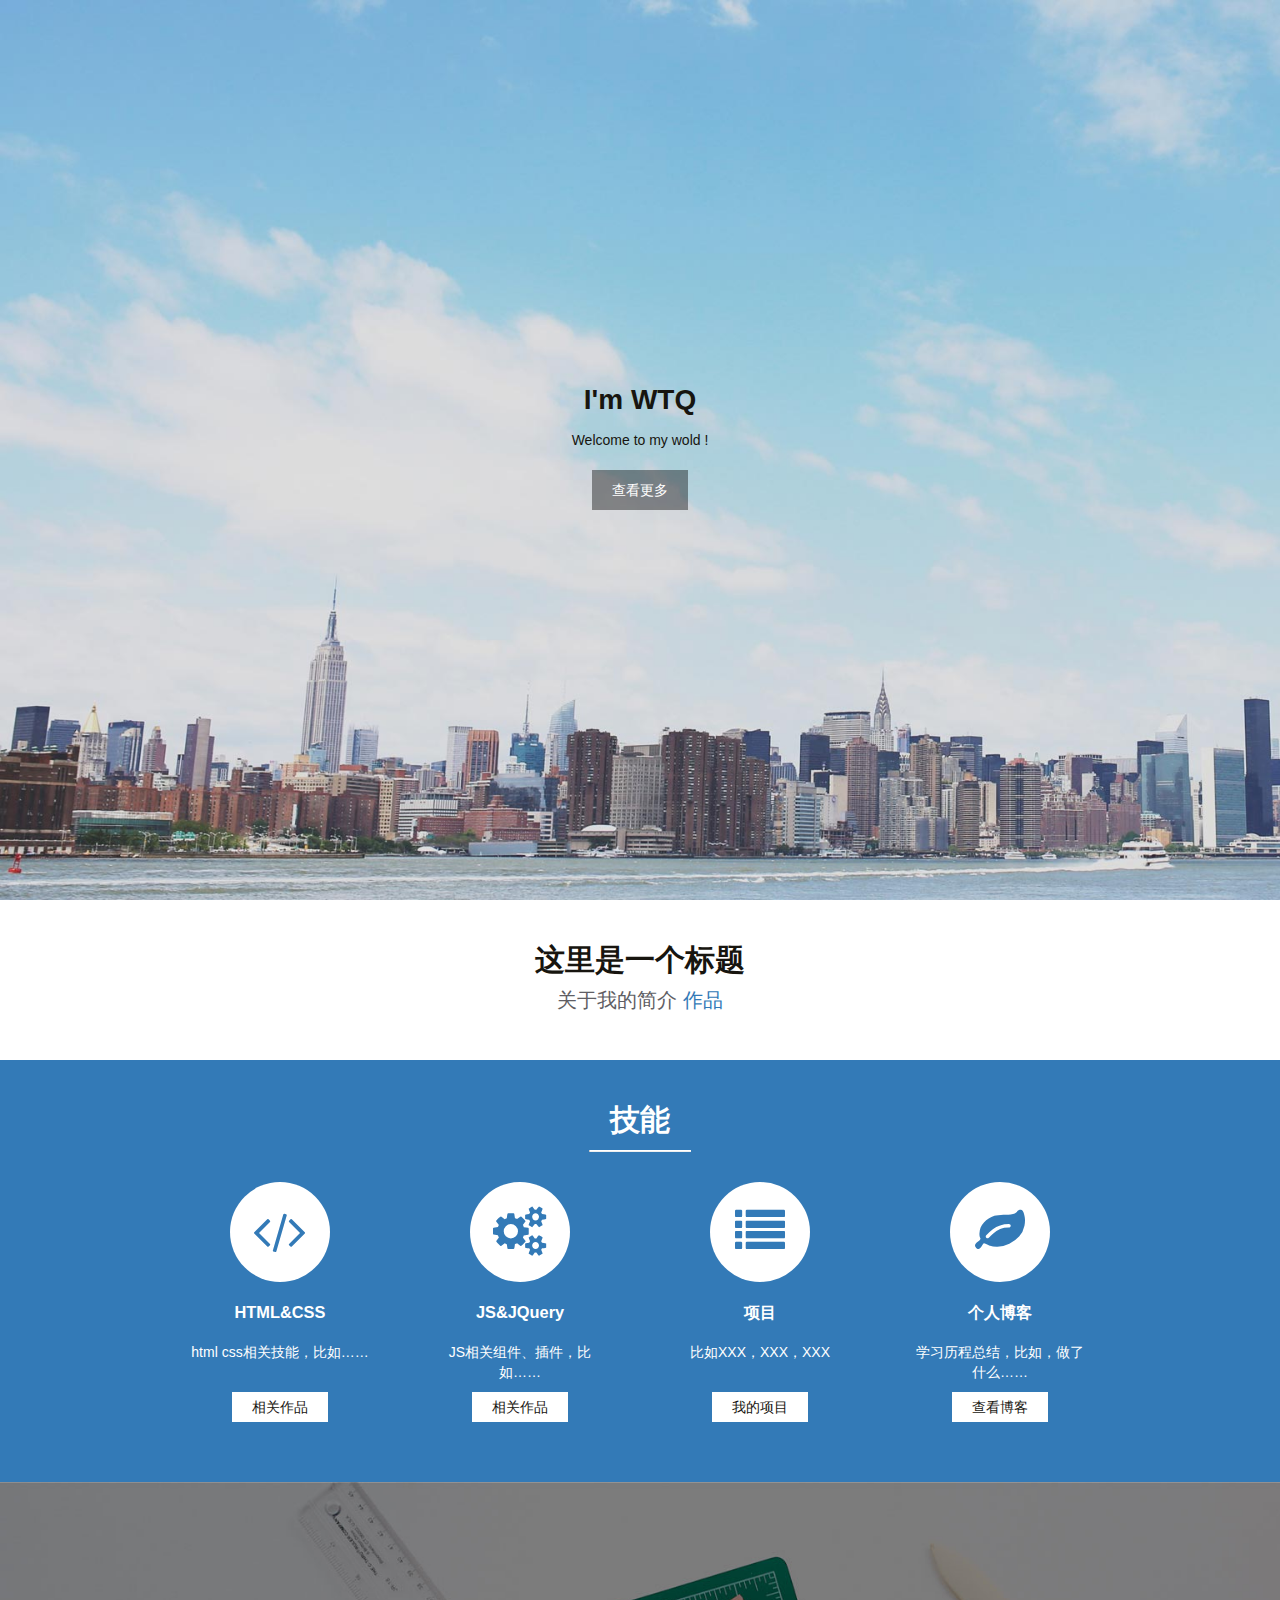
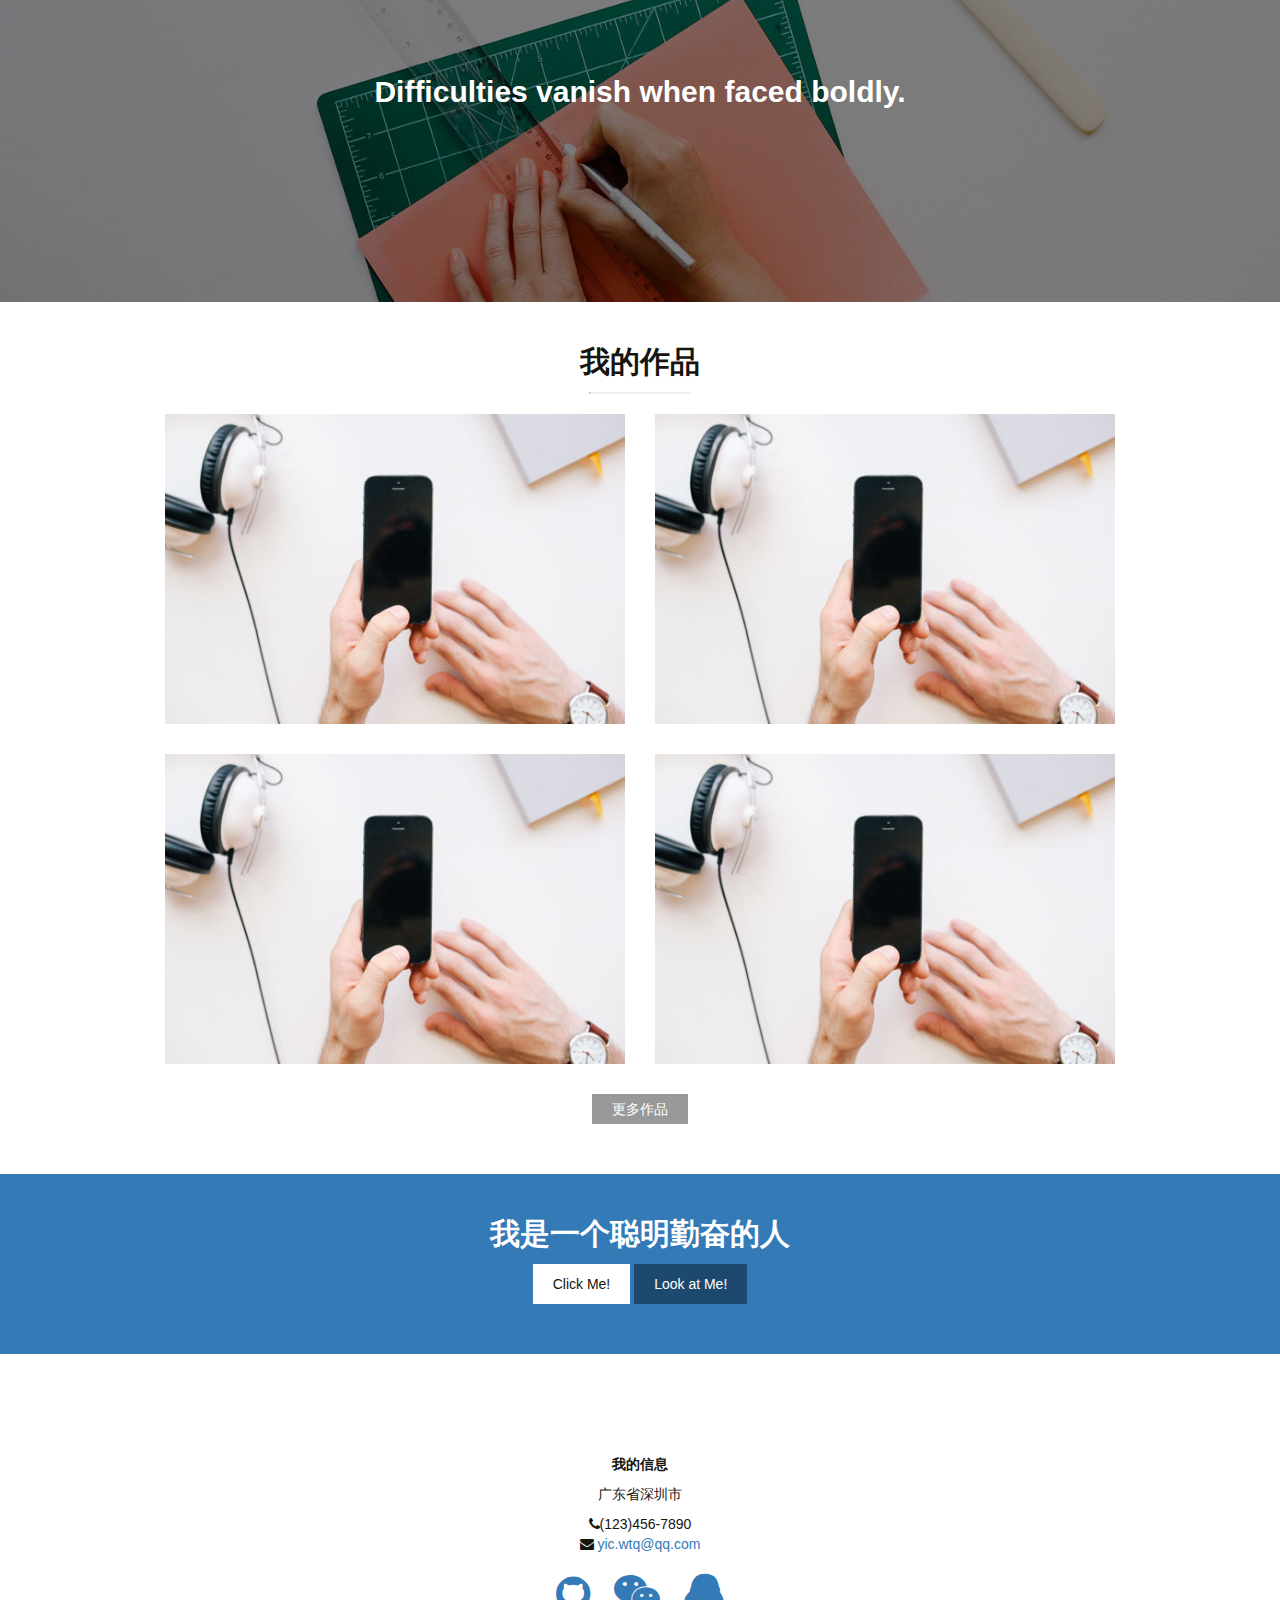
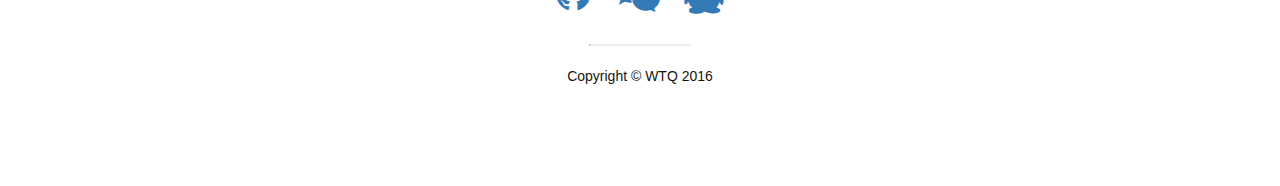
==== index.html @ b4876b43 "reset filename" ====
<!DOCTYPE html>
<html>
<head>
<meta charset="utf-8">
<meta http-equiv="X-UA-Compatible" content="IE=edge,chrome=1">
<title>首页</title>
<link rel="stylesheet" href="css/index.css">
<link rel="stylesheet" href="css/font-awesome-4.6.3/css/font-awesome.min.css">
</head>
<body>
	<div id="header">
		<div class="layout table">
			<div class="vertical-center">
				<h1>I'm WTQ</h1>
				<p>Welcome to my wold !</p>
				<a class="btn2" href="">查看更多</a>
			</div>
		</div>
	</div>    
	<div id="content">
		<div class="introduce">
			<div class="layout">
				<h2>这里是一个标题</h2>
				<p class="introduce-con">
					关于我的简介
					<a href="">作品</a>
				</p>
			</div>
		</div>
		<div class="ability">
			<div class="layout ">
				<h2>技能</h2>
				<hr>
				<ul class="ability-wrap clearfix">
					<li class="ability-item">
						<a class="icon" href="#">
							<span class="fa fa-code"></span>
						</a>
						<h3 class="title">HTML&CSS</h3>
						<p class="ability-desp">html css相关技能，比如……</p>
						<a class="btn1" href="">相关作品</a>
					</li>
					<li class="ability-item">
						<a class="icon" href="#">
							<span class="fa fa-cogs"></span>
						</a>
						<h3 class="title">JS&JQuery</h3>
						<p class="ability-desp">JS相关组件、插件，比如……</p>
						<a class="btn1" href="">相关作品</a>
					</li>
					<li class="ability-item">
						<a class="icon" href="#">
							<span class="fa fa-list"></span>
						</a>
						<h3 class="title">项目</h3>
						<p class="ability-desp">比如XXX，XXX，XXX</p>
						<a class="btn1" href="">我的项目</a>
					</li>
					<li class="ability-item">
						<a class="icon" href="#">
							<span class="fa fa-leaf"></span>
						</a>
						<h3 class="title">个人博客</h3>
						<p class="ability-desp">学习历程总结，比如，做了什么……</p>
						<a class="btn1" href="">查看博客</a>
					</li>
				</ul>
			</div>
		</div>
		<div class="callout">
			<div class="layout">
				<h2>Difficulties vanish when faced boldly.</h2>
			</div>
		</div>
		<div class="works">
			<div class="layout">
				<h2>我的作品</h2>
				<hr>
				<ul class="works-wrap clearfix">
					<li class="works-item">
						<a href="">
							<img src="images/portfolio-1.jpg" alt="">
						</a>
					</li>
					<li class="works-item">
						<a href="">
							<img src="images/portfolio-1.jpg" alt="">
						</a>
					</li>
					<li class="works-item">
						<a href="">
							<img src="images/portfolio-1.jpg" alt="">
						</a>
					</li>
					<li class="works-item">
						<a href="">
							<img src="images/portfolio-1.jpg" alt="">
						</a>
					</li>
				</ul>
				<a class="btn2" href="">更多作品</a>
			</div>
		</div>
		<div class="other">
			<div class="layout">
				<h2 class="title">我是一个聪明勤奋的人</h2>
				<a class="btn1" href="">Click Me!</a>
				<a class="btn2" href="">Look at Me!</a>
			</div>
		</div>
	</div>
	<div id="footer">
		<div class="layout">
			<h4>我的信息</h4>
			<p class="address">广东省深圳市</p>
			<ul class="contact-information">
				<li>
					<span class="fa fa-phone"></span>(123)456-7890
				</li>
				<li>
					<span class="fa fa-envelope"></span>
					<a href="">yic.wtq@qq.com</a>
				</li>
			</ul>
			<ul class="sns">
				<li class="sns-item">
					<a href="">
						<span class="fa fa-github"></span>
					</a>
				</li>
				<li class="sns-item">
					<a href="">
						<span class="fa fa-weixin"></span>
					</a>
				</li>
				<li class="sns-item">
					<a href="">
						<span class="fa fa-qq"></span>
					</a>
				</li>
			</ul>
			<hr>
			<p>Copyright © WTQ 2016</p>
		</div>
	</div>
</body>
</html>
---- css/index.css ----
@charset "UTF-8";
/**
 * 
 * @authors WTQ (yic.wtq@qq.com)
 */
html, body{
	height: 100%;
	font-family: "Source Sans Pro","Helvetica Neue",Helvetica,Arial,sans-serif;
	font-size: 14px;
	line-height: 20px;
	color: #17150f;
}
body, div, h1, h2, h3, h4, h5, p, a, ul, li, hr{
	margin: 0;
	padding: 0;
}

li{
	list-style: none;
}

a{
	color: #337ab7;
	text-decoration: none;
}

h2{
	font-size: 30px;
}

hr{
	width: 100px;
	margin: 20px auto;
}

.clearfix:after{
	content: '';
	display: block;
	clear: both;
}

.btn1{
	display: inline-block;
	padding: 0 20px;
	line-height: 30px;
	color: #17150f;
	background: #fff;
}

.btn2{
	display: inline-block;
	padding: 0 20px;
	line-height: 30px;
	color: #fff;
	background:  rgba(0,0,0,0.4);
}

.layout{
	width: 960px;
	margin: 0 auto;
}

.table{
	display: table;
	height: 100%;
}

.vertical-center{
	display: table-cell;
	vertical-align: middle;
}

#header{
	width: 100%;
	height: 100%;
	text-align: center;
	background: rgba(0,0,0,0) url(../images/bg.jpg) 0 0 repeat;
	background-size: cover;
}

#header h1{
	font-size: 2em;
	margin-bottom: 20px;
}

#header .btn2{
	margin-top: 20px;
	line-height: 40px;
}

#content .introduce{
	padding: 50px 0;
	text-align: center;
	background: #fff;
}

.introduce-con{
	margin-top: 20px;
	font-size: 20px;
	color: #605e64;
}

#content .ability{
	padding: 50px 0;
	color: #fff;
	text-align: center;
	background: #337ab7;
}

.ability hr{
	border-top: 1px solid #fff;
}

.ability-item{
	float: left;
	width: 180px;
	padding: 10px 30px;
}

.ability-wrap .icon{
	display: inline-block;
	width: 100px;
	height: 100px;
	font-size: 50px;
	line-height: 100px;
	color: #337ab7;
	background: #fff;
	border-radius: 50px;
}

.ability-item>.title{
	margin: 20px 0;
}

.ability-desp{
	height: 40px;
	margin-bottom: 10px;
}

#content .callout{
	padding: 200px 0;
	color: #fff;
	text-align: center;
	background: rgba(0,0,0,0) url(../images/callout.jpg) 0 0 repeat;
	background-size: cover;
}

#content .works{
	padding: 50px 0;
	text-align: center;
	background: #fff;
}

.works hr{
	border-top: 1px solid #eee;
}

.works-wrap{
	margin-left: -25px;
}

.works-item{
	float: left;
	width: 460px;
	height: 310px;
	margin-left: 30px;
	margin-bottom: 30px;
	overflow: hidden;
}

.works-item img{
	width: 460px;
	height: 310px;
}

#content .other{
	padding: 50px 0;
	color: #fff;
	text-align: center;
	background: #337ab7;
}

.other .title{
	margin-bottom: 20px;
}

.other .btn1, .other .btn2{
	line-height: 40px;
}

.btn-white{
	color: #17150f;
	background: #fff;
}

.btn-blue{
	color: #fff;
	background: #205372;
}

#footer{
	padding: 100px 0;
	text-align: center;
	background: #fff;
}

#footer .address{
	margin-top: 10px;
}

#footer .contact-information{
	margin: 10px 0;
}

.sns-item{
	display: inline-block;
	margin: 10px;
	font-size: 40px;
}

#footer hr{
	border-top: 1px solid #eee;
}
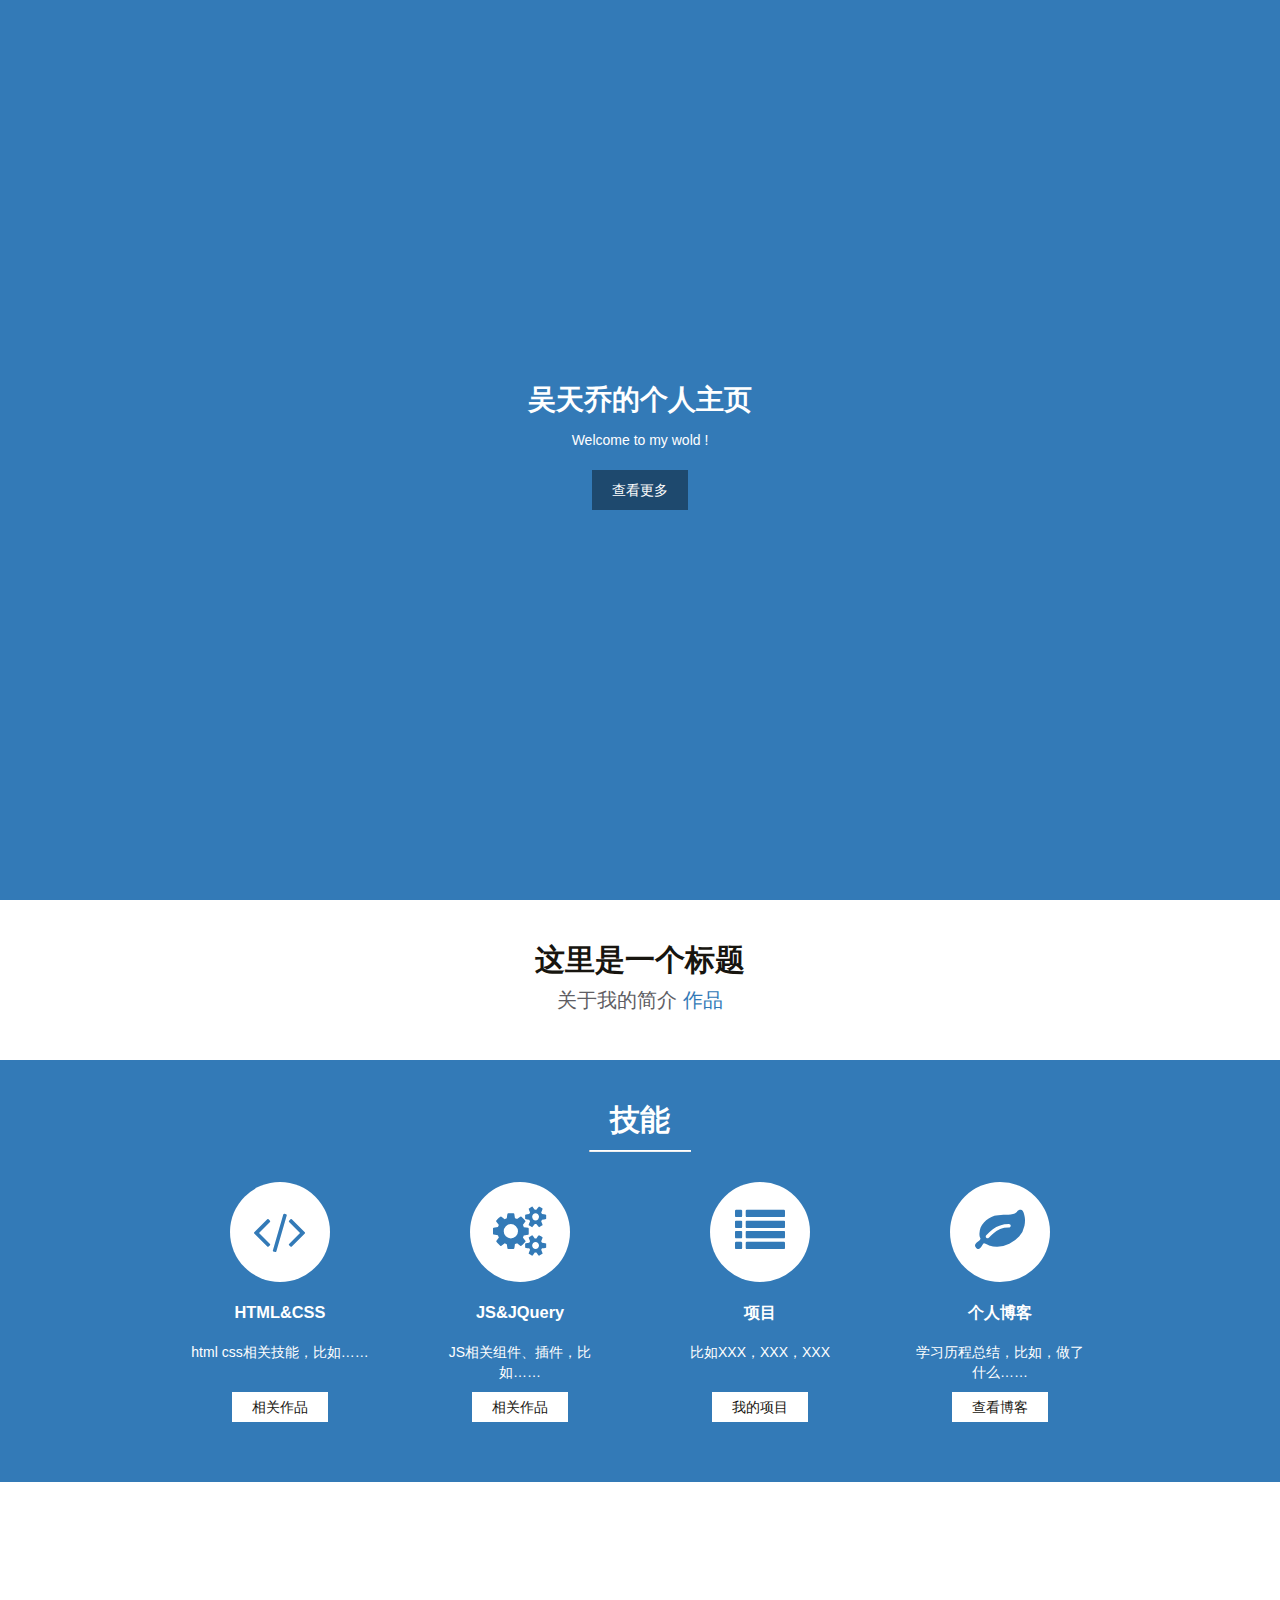
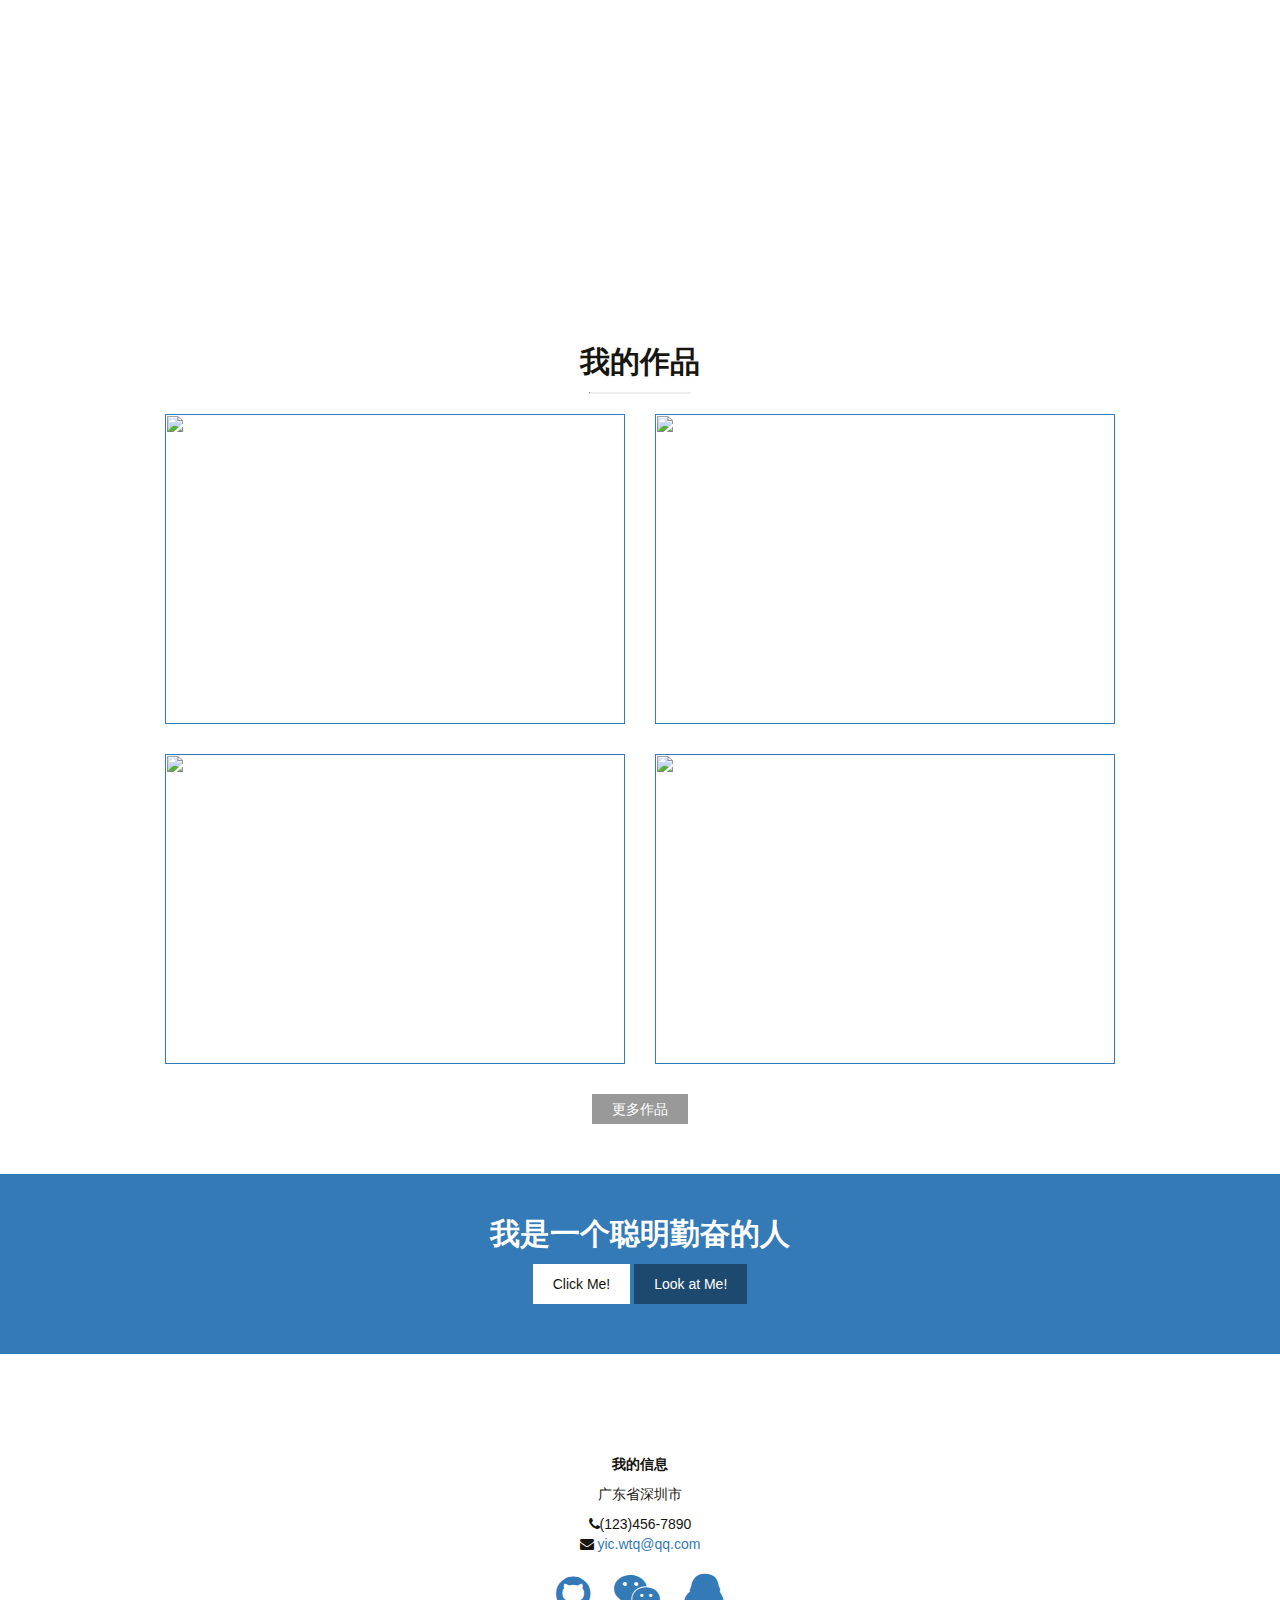
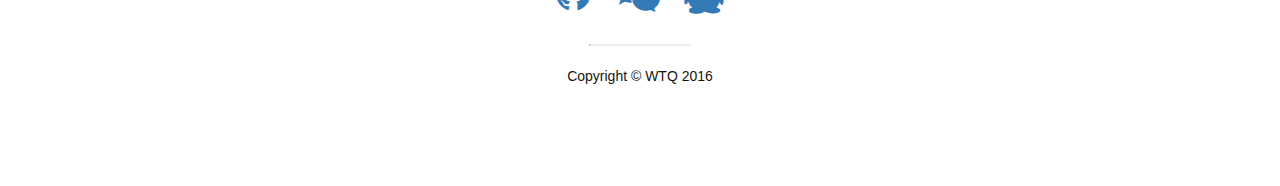
==== commit 68e5bd8f: "add resume" ====
--- a/index.html
+++ b/index.html
@@ -3,7 +3,7 @@
 <head>
 <meta charset="utf-8">
 <meta http-equiv="X-UA-Compatible" content="IE=edge,chrome=1">
-<title>首页</title>
+<title>resume</title>
 <link rel="stylesheet" href="css/index.css">
 <link rel="stylesheet" href="css/font-awesome-4.6.3/css/font-awesome.min.css">
 </head>
@@ -11,7 +11,7 @@
 	<div id="header">
 		<div class="layout table">
 			<div class="vertical-center">
-				<h1>I'm WTQ</h1>
+				<h1>吴天乔的个人主页</h1>
 				<p>Welcome to my wold !</p>
 				<a class="btn2" href="">查看更多</a>
 			</div>
--- a/css/index.css
+++ b/css/index.css
@@ -74,7 +74,8 @@
 	width: 100%;
 	height: 100%;
 	text-align: center;
-	background: rgba(0,0,0,0) url(../images/bg.jpg) 0 0 repeat;
+	color: #fff;
+	background: #337ab7;
 	background-size: cover;
 }
 
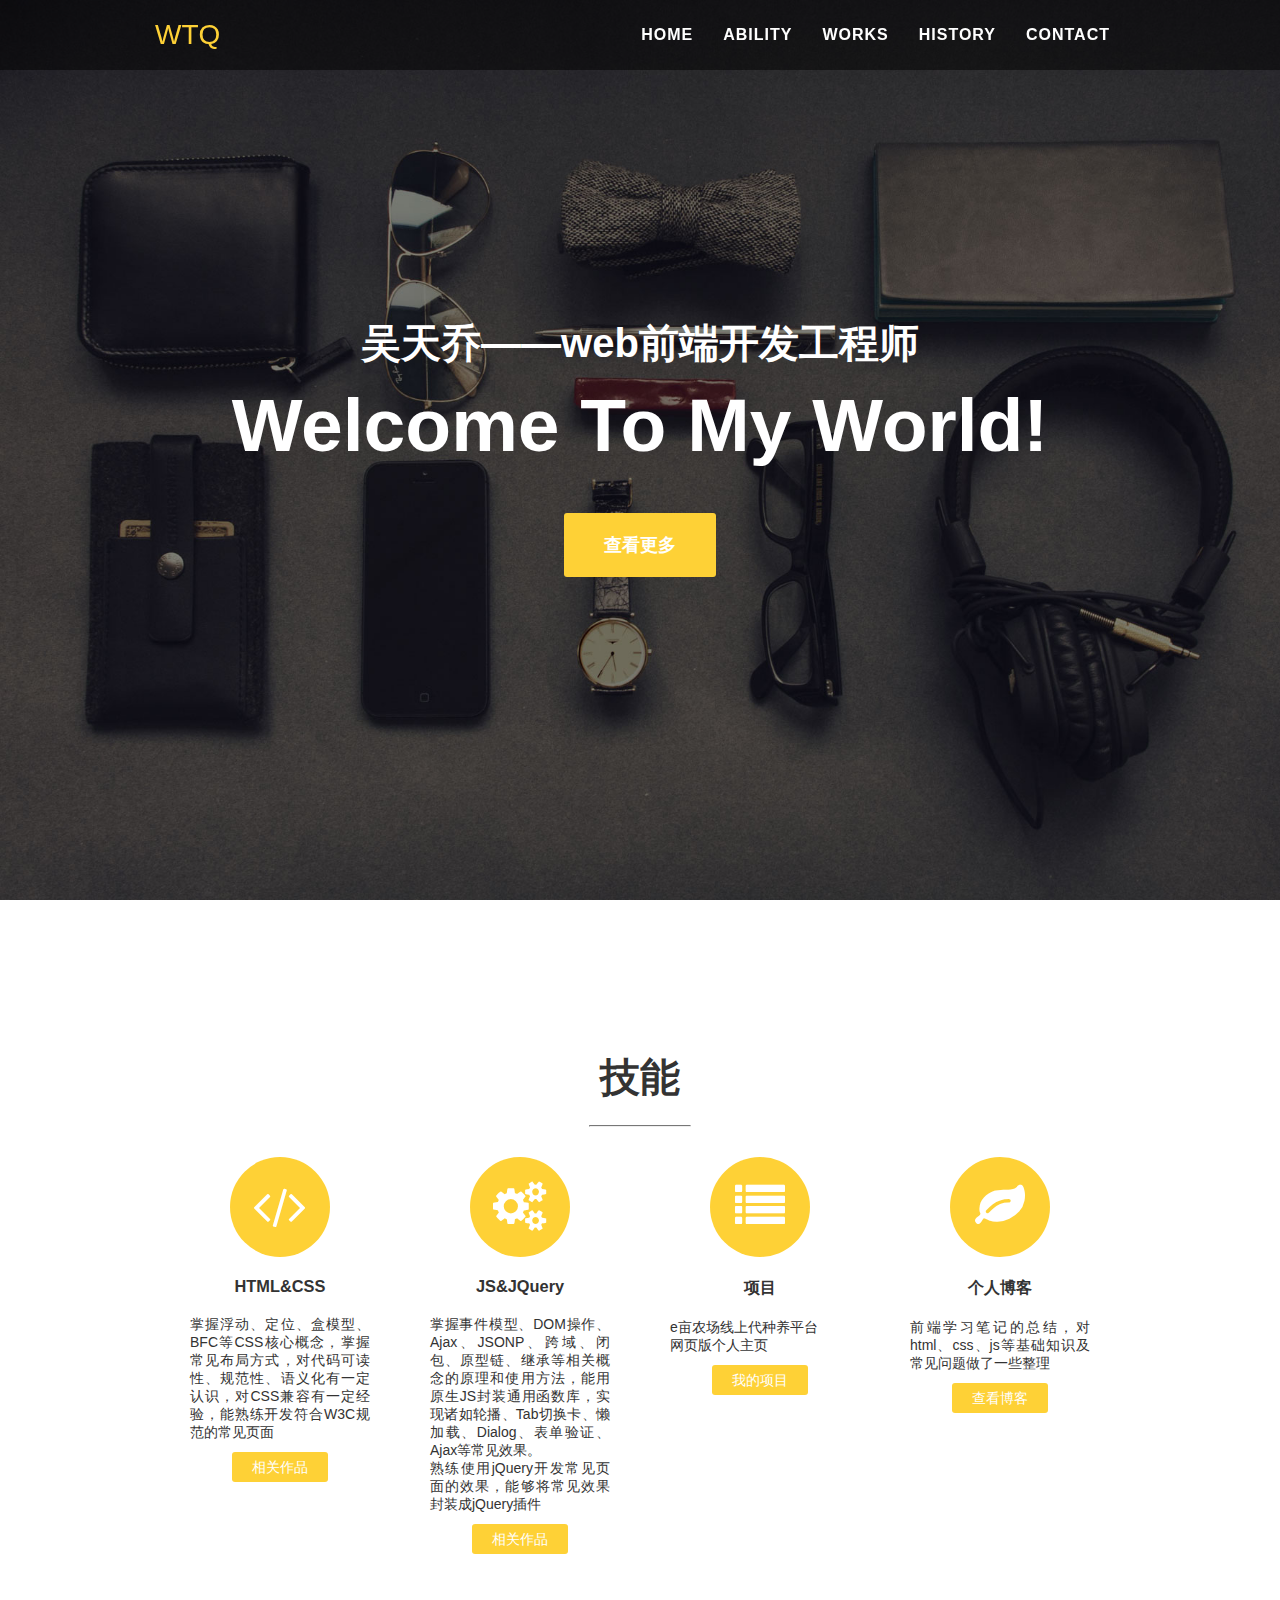
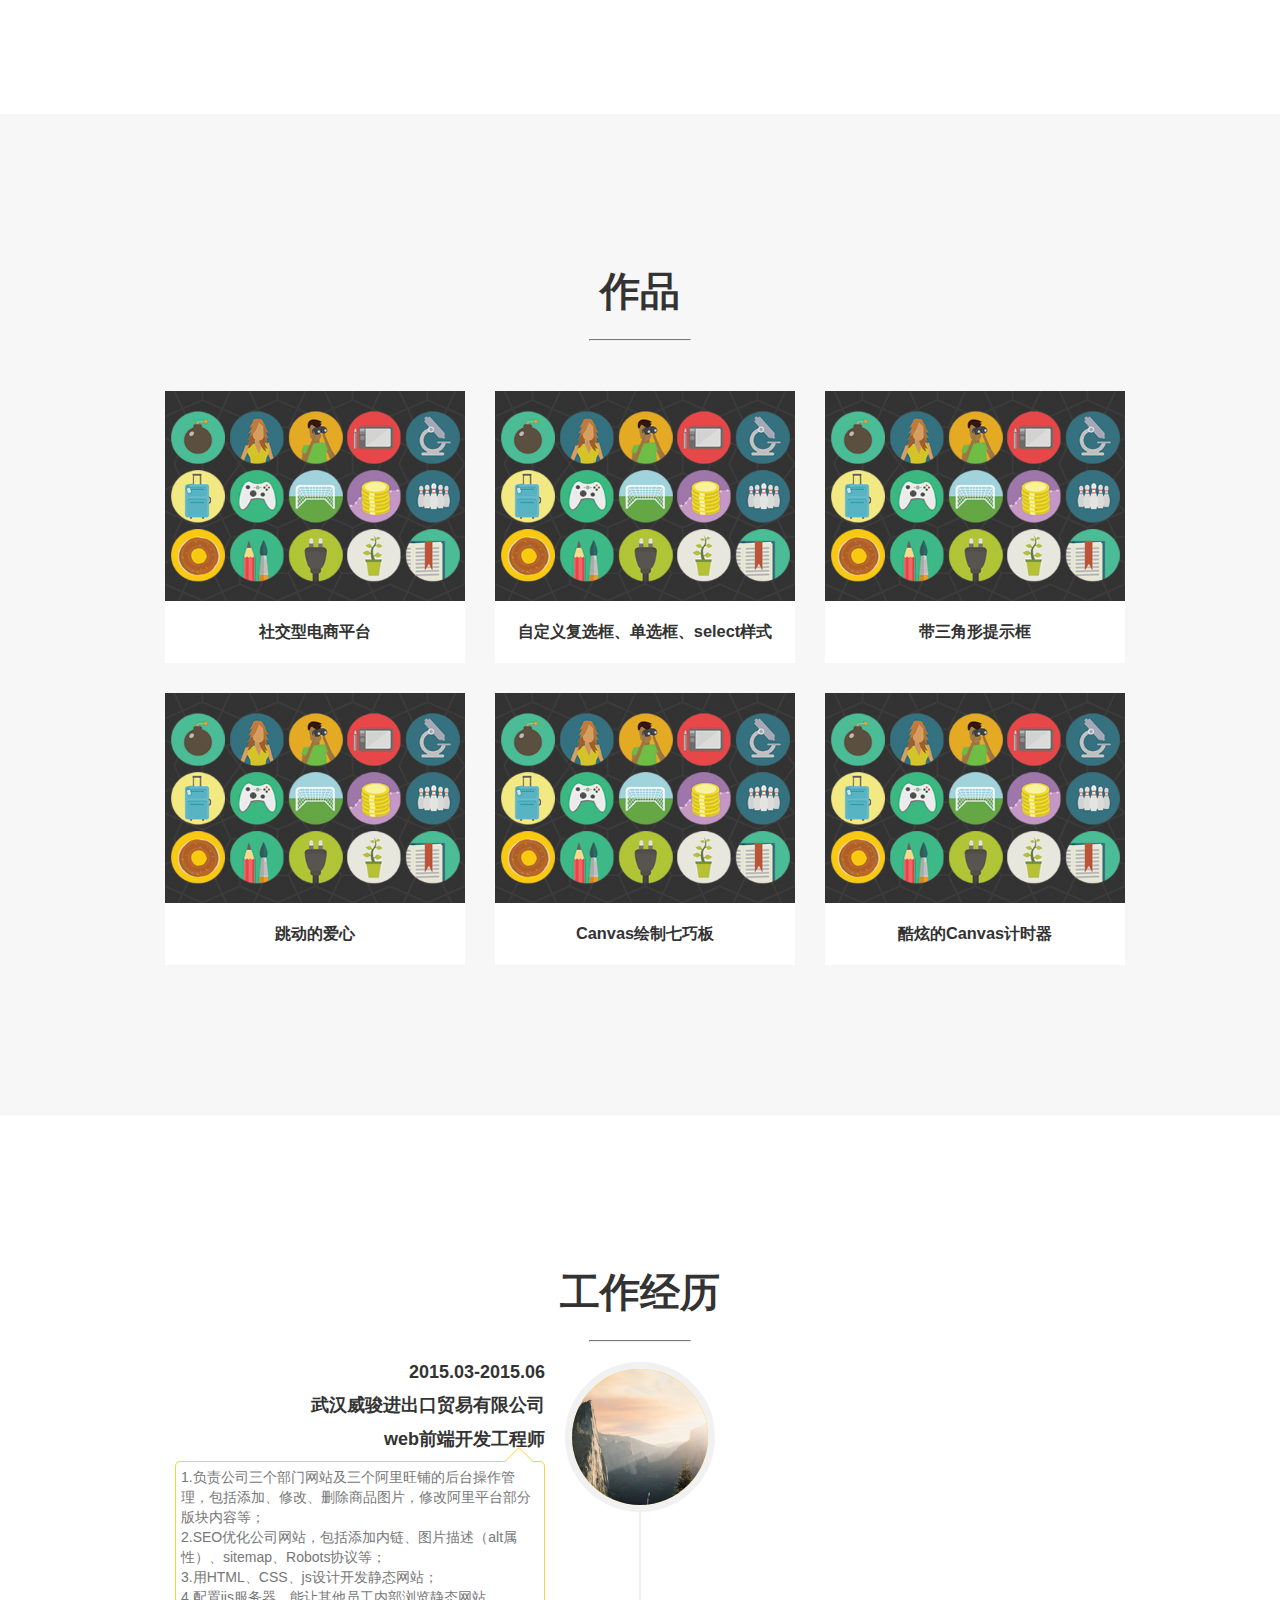
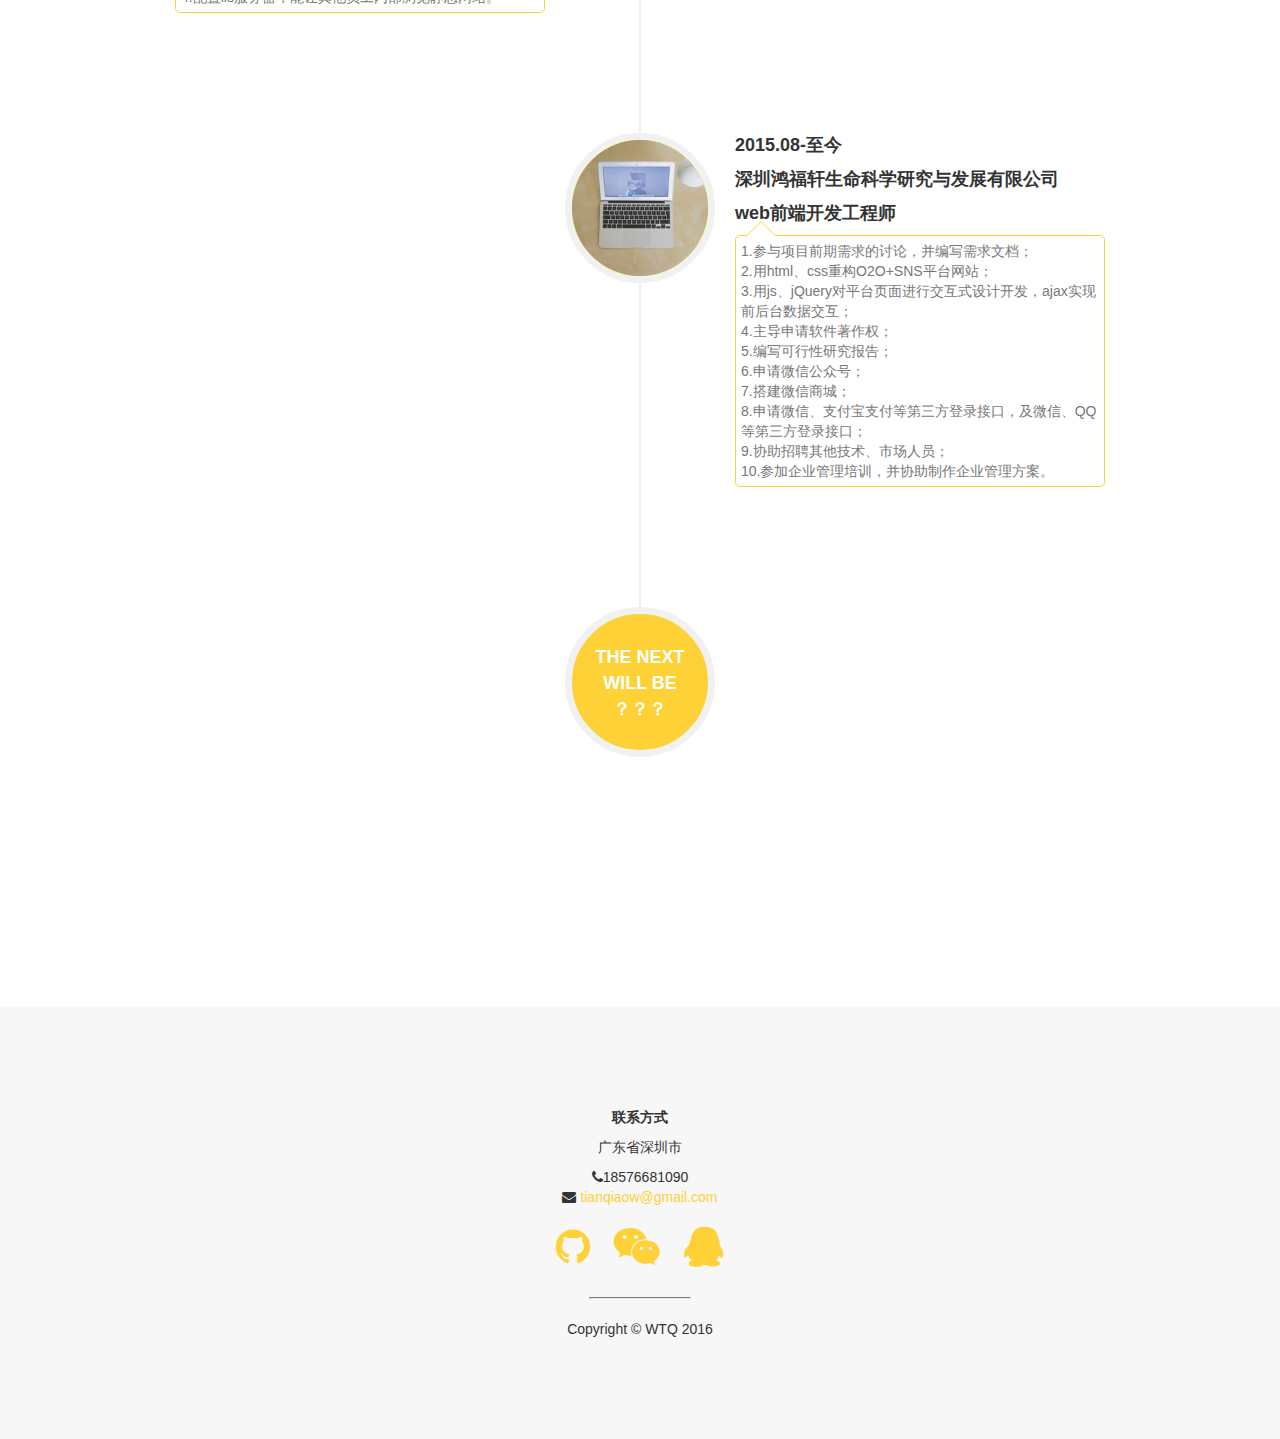
==== commit 28c46905: "update" ====
--- a/index.html
+++ b/index.html
@@ -3,145 +3,263 @@
 <head>
 <meta charset="utf-8">
 <meta http-equiv="X-UA-Compatible" content="IE=edge,chrome=1">
-<title>resume</title>
-<link rel="stylesheet" href="css/index.css">
+<title>吴天乔的个人主页</title>
+<link rel="stylesheet" href="css/main.css">
 <link rel="stylesheet" href="css/font-awesome-4.6.3/css/font-awesome.min.css">
 </head>
 <body>
-	<div id="header">
-		<div class="layout table">
-			<div class="vertical-center">
-				<h1>吴天乔的个人主页</h1>
-				<p>Welcome to my wold !</p>
-				<a class="btn2" href="">查看更多</a>
+		<div id="header">
+			<div class="header-top">
+				<div class="layout clearfix">
+					<a class="header-logo" href="#">WTQ</a>
+					<ul class="header-nav">
+						<li>
+							<a href="#">HOME</a>
+						</li>
+						<li>
+							<a href="#ability">ABILITY</a>
+						</li>
+						<li>
+							<a href="#works">WORKS</a>
+						</li>
+						<li>
+							<a href="#history">HISTORY</a>
+						</li>
+						<li>
+							<a href="#footer">CONTACT</a>
+						</li>
+					</ul>
+				</div>
+			</div>
+			<div class="header-main table">
+				<div class="layout vertical-center">
+					<h1 class="header-lead-in">吴天乔——web前端开发工程师</h1>
+					<h2 class="header-heading">Welcome To My World!</h2>
+					<a class="btn btn-xl" href="#content">查看更多</a>
+				</div>
 			</div>
 		</div>
-	</div>    
-	<div id="content">
-		<div class="introduce">
+		<div id="content">
+			<!-- 技能 -->
+			<div id="ability" class="ability">
+				<div class="layout ">
+					<h2 class="content-heading">技能</h2>
+					<hr>
+					<ul class="ability-wrap clearfix">
+						<li class="ability-item">
+							<a class="icon" href="#works">
+								<span class="fa fa-code"></span>
+							</a>
+							<h3 class="title">HTML&CSS</h3>
+							<p class="ability-desp">掌握浮动、定位、盒模型、BFC等CSS核心概念，掌握常见布局方式，对代码可读性、规范性、语义化有一定认识，对CSS兼容有一定经验，能熟练开发符合W3C规范的常见页面</p>
+							<a class="btn btn-l" href="#works">相关作品</a>
+						</li>
+						<li class="ability-item">
+							<a class="icon" href="#works">
+								<span class="fa fa-cogs"></span>
+							</a>
+							<h3 class="title">JS&JQuery</h3>
+							<p class="ability-desp">掌握事件模型、DOM操作、Ajax、JSONP、跨域、闭包、原型链、继承等相关概念的原理和使用方法，能用原生JS封装通用函数库，实现诸如轮播、Tab切换卡、懒加载、Dialog、表单验证、Ajax等常见效果。<br>熟练使用jQuery开发常见页面的效果，能够将常见效果封装成jQuery插件</p>
+							<a class="btn btn-l" href="#works">相关作品</a>
+						</li>
+						<li class="ability-item">
+							<a class="icon" href="#works">
+								<span class="fa fa-list"></span>
+							</a>
+							<h3 class="title">项目</h3>
+							<p class="ability-desp">
+							e亩农场线上代种养平台<br>
+							网页版个人主页
+							</p>
+							<a class="btn btn-l" href="http://www.emunongchang.com/" target="_blank">我的项目</a>
+						</li>
+						<li class="ability-item">
+							<a class="icon" href="#">
+								<span class="fa fa-leaf"></span>
+							</a>
+							<h3 class="title">个人博客</h3>
+							<p class="ability-desp">前端学习笔记的总结，对html、css、js等基础知识及常见问题做了一些整理</p>
+							<a class="btn btn-l" href="http://www.jianshu.com/users/4f4aed20c7bd/latest_articles" target="_blank">查看博客</a>
+						</li>
+
+					</ul>
+				</div>
+			</div>
+			<!-- 作品 -->
+			<div id="works" class="works">
+				<div class="layout">
+					<h2 class="content-heading">作品</h2>
+					<hr>
+					<ul class="works-wrap clearfix">
+						<li>
+							<a class="works-link" href="http://www.emunongchang.com/" target="_blank">
+								<div class="works-hover">
+									<span class="fa fa-plus"></span>
+								</div>
+								<img src="images/roundicons.png" alt="">
+							</a>
+							<div class="works-caption">
+								<h3>社交型电商平台</h3>
+							</div>
+						</li>
+						<li>
+							<a class="works-link" href="works/csseffect/form/form.html" target="_blank">
+								<div class="works-hover">
+									<span class="fa fa-plus"></span>
+								</div>
+								<img src="images/roundicons.png" alt="">
+							</a>
+							<div class="works-caption">
+								<h3>自定义复选框、单选框、select样式</h3>
+							</div>
+						</li>
+						<li>
+							<a class="works-link" href="works/csseffect/tooltip.html">
+								<div class="works-hover">
+									<span class="fa fa-plus"></span>
+								</div>
+								<img src="images/roundicons.png" alt="">
+							</a>
+							<div class="works-caption">
+								<h3>带三角形提示框</h3>
+							</div>
+						</li>
+						<li>
+							<a class="works-link" href="works/csseffect/heart.html">
+								<div class="works-hover">
+									<span class="fa fa-plus"></span>
+								</div>
+								<img src="images/roundicons.png" alt="">
+							</a>
+							<div class="works-caption">
+								<h3>跳动的爱心</h3>
+							</div>
+						</li>
+						<li>
+							<a class="works-link" href="works/canvas/tangram.html">
+								<div class="works-hover">
+									<span class="fa fa-plus"></span>
+								</div>
+								<img src="images/roundicons.png" alt="">
+							</a>
+							<div class="works-caption">
+								<h3>Canvas绘制七巧板</h3>
+							</div>
+						</li>
+						<li>
+							<a class="works-link" href="works/canvas/clock/index.html">
+								<div class="works-hover">
+									<span class="fa fa-plus"></span>
+								</div>
+								<img src="images/roundicons.png" alt="">
+							</a>
+							<div class="works-caption">
+								<h3>酷炫的Canvas计时器</h3>
+							</div>
+						</li>
+					</ul>
+				</div>
+			</div>
+			<!-- 工作经历 -->
+			<div id="history" class="history">
+				<div class="layout">
+					<h2 class="content-heading">工作经历</h2>
+					<hr>
+					<ul class="timeline">
+						<li>
+							<div class="timeline-image">
+								<img src="images/1.jpg" alt="">
+							</div>
+							<div class="timeline-panel">
+								<h3>2015.03-2015.06</h3>
+								<h3>武汉威骏进出口贸易有限公司</h3>
+								<h3>web前端开发工程师</h3>
+								<p class="timeline-body">
+									1.负责公司三个部门网站及三个阿里旺铺的后台操作管理，包括添加、修改、删除商品图片，修改阿里平台部分版块内容等；<br>
+									2.SEO优化公司网站，包括添加内链、图片描述（alt属性）、sitemap、Robots协议等；<br>
+									3.用HTML、CSS、js设计开发静态网站；<br>
+									4.配置iis服务器，能让其他员工内部浏览静态网站。
+								</p>
+							</div>
+						</li>
+						<li class="timeline-inverted">
+							<div class="timeline-image">
+								<img src="images/2.jpg" alt="">
+							</div>
+							<div class="timeline-panel">
+								<h3>2015.08-至今</h3>
+								<h3>深圳鸿福轩生命科学研究与发展有限公司</h3>
+								<h3>web前端开发工程师</h3>
+								<p class="timeline-body">
+									1.参与项目前期需求的讨论，并编写需求文档；<br>
+									2.用html、css重构O2O+SNS平台网站；<br>
+									3.用js、jQuery对平台页面进行交互式设计开发，ajax实现前后台数据交互；<br>
+									4.主导申请软件著作权；<br>
+									5.编写可行性研究报告；<br>
+									6.申请微信公众号；<br>
+									7.搭建微信商城；<br>
+									8.申请微信、支付宝支付等第三方登录接口，及微信、QQ等第三方登录接口；<br>
+									9.协助招聘其他技术、市场人员；<br>
+									10.参加企业管理培训，并协助制作企业管理方案。
+								</p>
+							</div>
+						</li>
+						<li>
+							<div class="timeline-image">
+								<h3>
+									THE NEXT
+									<br>
+									WILL BE
+									<br>
+									？？？
+								</h3>
+							</div>
+						</li>
+					</ul>
+				</div>
+			</div>
+		</div>
+		<div id="footer">
 			<div class="layout">
-				<h2>这里是一个标题</h2>
-				<p class="introduce-con">
-					关于我的简介
-					<a href="">作品</a>
-				</p>
+				<h4>联系方式</h4>
+				<p class="address">广东省深圳市</p>
+				<ul class="contact-information">
+					<li>
+						<span class="fa fa-phone"></span>18576681090
+					</li>
+					<li>
+						<span class="fa fa-envelope"></span>
+						<a href="mailto:tianqiaow@gmail.com">tianqiaow@gmail.com</a>
+					</li>
+				</ul>
+				<ul class="sns">
+					<li class="sns-item">
+						<a href="https://github.com/wutianqiao" target="_blank">
+							<span class="fa fa-github"></span>
+						</a>
+					</li>
+					<li class="sns-item">
+						<a>
+							<span class="fa fa-weixin"></span>
+						</a>
+						<div class="qrcode-wrap">
+							<img src="images/QRcode-weixin.png" alt="">
+							<p>扫一扫加微信</p>
+						</div>
+					</li>
+					<li class="sns-item">
+						<a>
+							<span class="fa fa-qq"></span>
+						</a>
+						<div class="qrcode-wrap">
+							<img src="images/QRcode-QQ.jpg" alt="">
+							<p>扫一扫加QQ</p>
+						</div>
+					</li>
+				</ul>
+				<hr>
+				<p>Copyright © WTQ 2016</p>
 			</div>
 		</div>
-		<div class="ability">
-			<div class="layout ">
-				<h2>技能</h2>
-				<hr>
-				<ul class="ability-wrap clearfix">
-					<li class="ability-item">
-						<a class="icon" href="#">
-							<span class="fa fa-code"></span>
-						</a>
-						<h3 class="title">HTML&CSS</h3>
-						<p class="ability-desp">html css相关技能，比如……</p>
-						<a class="btn1" href="">相关作品</a>
-					</li>
-					<li class="ability-item">
-						<a class="icon" href="#">
-							<span class="fa fa-cogs"></span>
-						</a>
-						<h3 class="title">JS&JQuery</h3>
-						<p class="ability-desp">JS相关组件、插件，比如……</p>
-						<a class="btn1" href="">相关作品</a>
-					</li>
-					<li class="ability-item">
-						<a class="icon" href="#">
-							<span class="fa fa-list"></span>
-						</a>
-						<h3 class="title">项目</h3>
-						<p class="ability-desp">比如XXX，XXX，XXX</p>
-						<a class="btn1" href="">我的项目</a>
-					</li>
-					<li class="ability-item">
-						<a class="icon" href="#">
-							<span class="fa fa-leaf"></span>
-						</a>
-						<h3 class="title">个人博客</h3>
-						<p class="ability-desp">学习历程总结，比如，做了什么……</p>
-						<a class="btn1" href="">查看博客</a>
-					</li>
-				</ul>
-			</div>
-		</div>
-		<div class="callout">
-			<div class="layout">
-				<h2>Difficulties vanish when faced boldly.</h2>
-			</div>
-		</div>
-		<div class="works">
-			<div class="layout">
-				<h2>我的作品</h2>
-				<hr>
-				<ul class="works-wrap clearfix">
-					<li class="works-item">
-						<a href="">
-							<img src="images/portfolio-1.jpg" alt="">
-						</a>
-					</li>
-					<li class="works-item">
-						<a href="">
-							<img src="images/portfolio-1.jpg" alt="">
-						</a>
-					</li>
-					<li class="works-item">
-						<a href="">
-							<img src="images/portfolio-1.jpg" alt="">
-						</a>
-					</li>
-					<li class="works-item">
-						<a href="">
-							<img src="images/portfolio-1.jpg" alt="">
-						</a>
-					</li>
-				</ul>
-				<a class="btn2" href="">更多作品</a>
-			</div>
-		</div>
-		<div class="other">
-			<div class="layout">
-				<h2 class="title">我是一个聪明勤奋的人</h2>
-				<a class="btn1" href="">Click Me!</a>
-				<a class="btn2" href="">Look at Me!</a>
-			</div>
-		</div>
-	</div>
-	<div id="footer">
-		<div class="layout">
-			<h4>我的信息</h4>
-			<p class="address">广东省深圳市</p>
-			<ul class="contact-information">
-				<li>
-					<span class="fa fa-phone"></span>(123)456-7890
-				</li>
-				<li>
-					<span class="fa fa-envelope"></span>
-					<a href="">yic.wtq@qq.com</a>
-				</li>
-			</ul>
-			<ul class="sns">
-				<li class="sns-item">
-					<a href="">
-						<span class="fa fa-github"></span>
-					</a>
-				</li>
-				<li class="sns-item">
-					<a href="">
-						<span class="fa fa-weixin"></span>
-					</a>
-				</li>
-				<li class="sns-item">
-					<a href="">
-						<span class="fa fa-qq"></span>
-					</a>
-				</li>
-			</ul>
-			<hr>
-			<p>Copyright © WTQ 2016</p>
-		</div>
-	</div>
 </body>
 </html>--- a/css/main.css
+++ b/css/main.css
@@ -0,0 +1,462 @@
+@charset "UTF-8";
+/**
+ * @authors WTQ (tianqiaow@gmail.com)
+ */
+html, body{
+	height: 100%;
+	font-family: "Roboto Slab","Helvetica Neue",Helvetica,Arial,sans-serif;
+	font-size: 14px;
+	color: #333;
+}
+
+body, div, a, ul, li, h1, h2, h3, h4, p, span, img, form, input, label, textarea{
+	margin: 0;
+	padding: 0;
+}
+
+a{
+	text-decoration: none;
+}
+
+a, a:hover, a:focus, a:active{
+	color:  #fed136;
+}
+
+li{
+	list-style: none;
+}
+
+.layout{
+	width: 970px;
+	margin: 0 auto;
+}
+
+.clearfix:after{
+	content: "";
+	display: block;
+	clear: both;
+}
+
+.table{
+	display: table;
+}
+
+.vertical-center{
+	display: table-cell;
+	vertical-align: middle;
+}
+
+.btn{
+	display: inline-block;
+	color: #fff;
+	text-align: center;
+	background:  #fed136;
+	border-radius: 3px;
+	vertical-align: middle;
+}
+
+.btn:hover{
+	color: #fff;
+	background: #E5B205;
+}
+
+.btn-l{
+	padding: 0 20px;
+	line-height: 30px;
+}
+
+.btn-xl{
+	padding: 20px 40px;
+	font-size: 18px;
+	font-weight: bold;
+}
+
+.text-muted{
+	font-size: 16px;
+	line-height: 20px;
+	color: #777;
+}
+
+h3.text-muted{
+	font-style: italic;
+}
+
+hr{
+	width: 100px;
+	margin: 20px auto;
+	border-top: 1px solid #777;
+}
+
+#header{
+	height: 100%;
+	color: #fff;
+	background: rgba(0,0,0,0.4) url(../images/header-bg.jpg) 0 0 repeat;
+	background-size: cover;
+}
+
+.header-top{
+	position: fixed;
+	top: 0;
+	left: 0;
+	z-index: 1000;
+	width: 100%;
+	padding: 10px 0;
+	background: rgba(0,0,0,0.5);
+}
+
+.header-logo{
+	float: left;
+	font-size: 28px;
+	line-height: 50px;
+}
+
+.header-nav{
+	float: right;
+}
+
+.header-nav>li{
+	float: left;
+}
+
+.header-nav>li>a{
+	display: inline-block;
+	padding: 0 15px;
+	font-size: 16px;
+	font-weight: 600;
+	line-height: 50px;
+	color: #fff;
+	letter-spacing: 1px;
+}
+
+.header-nav>li>a:hover{
+	color: #fed136;
+}
+
+.header-main{
+	width: 100%;
+	height: 100%;
+	text-align: center;
+}
+
+.header-lead-in{
+	margin-bottom: 25px;
+	font-size: 40px;
+	line-height: 40px;
+}
+
+.header-heading{
+	margin-bottom: 50px;
+	font-size: 75px;
+	line-height: 75px;
+}
+
+#content .content-heading{
+	font-size: 40px;
+	margin-bottom: 20px;
+}
+
+#content .ability,
+#content .works,
+#content .history{
+	padding: 150px 0;
+	text-align: center;
+}
+
+.ability-wrap{
+	width: 960px;
+	margin: auto;
+}
+
+.ability-item{
+	float: left;
+	width: 180px;
+	padding: 10px 30px;
+}
+
+.ability-wrap .icon{
+	display: inline-block;
+	width: 100px;
+	height: 100px;
+	font-size: 50px;
+	line-height: 100px;
+	color: #fff;
+	background-color: #fed136;
+	border-radius: 50px;
+}
+
+.ability-item>.title{
+	margin: 20px 0;
+}
+
+.ability-desp{
+	margin-bottom: 10px;
+	text-align: justify;
+}
+
+#content .works{
+	background: #f7f7f7;
+}
+
+#content .works{
+	background: #f7f7f7;
+}
+
+.works-wrap{
+	margin-left: -20px;
+}
+
+.works-wrap>li{
+	float: left;
+	width: 300px;
+	margin-top: 30px;
+	margin-left: 30px;
+}
+
+.works-link{
+	position: relative;
+	display: block;
+	height: 210px;
+	background: #333;
+}
+
+.works-hover{
+	position: absolute;
+	top: 0;
+	left: 0;
+	z-index: 1;
+	width: 100%;
+	height: 100%;
+	font-size: 60px;
+	line-height: 210px;
+	color: #fff;
+	background: rgba(254, 209, 54, 0.9);
+	opacity: 0;
+	filter: opacity(0);
+}
+
+.works-link:hover .works-hover{
+	opacity: 1;
+	filter: opacity(1);
+}
+
+.works-link>img{
+	width: 300px;
+	height: 210px;
+}
+
+.works-caption{
+	padding: 20px;
+	background: #fff;
+}
+
+.works-caption>p{
+	font-size: 16px;
+	line-height: 20px;
+	color: #777;
+}
+
+.timeline{
+	position: relative;
+}
+
+.timeline>li{
+	min-height: 150px;
+	margin-bottom: 100px;
+}
+
+.timeline>li:after{
+	content: "";
+	display: block;
+	clear: both;
+}
+
+.timeline:before{
+	content: "";
+	position: absolute;
+	left: 50%;
+	display: block;
+	width: 2px;
+	height: 100%;
+	margin-left: -1px;
+	background: #f1f1f1;
+}
+
+.timeline-image{
+	position: absolute;
+	left: 50%;
+	z-index: 100;
+	width: 150px;
+	height: 150px;
+	margin-left: -75px;
+	color: #fff;
+	text-align: center;
+	border: 7px solid #f1f1f1;
+	border-radius: 100px;
+	background: #fed136;
+	box-sizing: border-box;
+}
+
+.timeline-image>img{
+	width: 100%;
+	border-radius: 50%;
+}
+
+.timeline-image>h3{
+	margin-top: 30px;
+	font-size: 18px;
+	line-height: 26px;
+}
+
+.timeline-panel{
+	float: left;
+	width: 370px;
+	padding: 0 20px 20px;
+	text-align: right;
+}
+
+.timeline-inverted .timeline-panel{
+	float: right;
+	text-align: left;
+}
+
+.timeline-panel>h3{
+	font-size: 18px;
+	margin-bottom: 10px;
+}
+
+.timeline-body{
+	position: relative;
+	padding: 5px;
+	line-height: 20px;
+	color: #777;
+	text-align: left;
+	border: 1px solid #fed136;
+	border-radius: 5px;
+}
+
+.timeline-body:before{
+	content: "";
+	position: absolute;
+	top: -30px;
+	right: 10px;
+	width: 0;
+	border-top: 15px solid transparent;
+	border-right: 15px solid transparent;
+	border-bottom: 15px solid #fed136;
+	border-left: 15px solid transparent;
+}
+
+.timeline-body:after{
+	content: "";
+	position: absolute;
+	top: -29px;
+	right: 10px;
+	width: 0;
+	border-top: 15px solid transparent;
+	border-right: 15px solid transparent;
+	border-bottom: 15px solid #fff;
+	border-left: 15px solid transparent;
+}
+
+.timeline-inverted .timeline-body:before,
+.timeline-inverted .timeline-body:after{
+	left: 10px;
+}
+
+.team-member{
+	margin-left: -20px;
+}
+
+.team-member>li{
+	float: left;
+	width: 300px;
+	padding: 0 15px;
+}
+
+.team-member-img{
+	display: block;
+	box-sizing: border-box;
+	width: 240px;
+	margin: 0 auto;
+	border: 7px solid #fff;
+	border-radius: 50%;
+}
+
+.team-member-name{
+	margin-top: 25px;
+	font-size: 18px;
+}
+
+.team-member .social-buttons{
+	margin-top: 10px;
+}
+
+#footer{
+	padding: 100px 0;
+	line-height: 20px;
+	text-align: center;
+	background: #f7f7f7;
+}
+
+#footer .address{
+	margin-top: 10px;
+}
+
+#footer .contact-information{
+	margin: 10px 0;
+}
+
+.sns-item{
+	position: relative;
+	display: inline-block;
+	margin: 10px;
+	font-size: 40px;
+	cursor: pointer;
+}
+
+.sns-item:hover>.qrcode-wrap{
+	display: block;
+}
+
+.qrcode-wrap{
+	display: none;
+	position: absolute;
+	top: -100px;
+	right: -150px;
+	z-index: 100;
+	padding: 5px;
+	font-size: 14px;
+	line-height: 20px;
+	background-color: #fff;
+	border: 1px solid #fed136;
+	border-radius: 3px;
+} 
+
+.qrcode-wrap:before{
+	content: "";
+	position: absolute;
+	bottom: 10px;
+	left: -30px;
+	width: 0;
+	border-top: 15px solid transparent;
+	border-right: 15px solid #fed136;
+	border-bottom: 15px solid transparent;
+	border-left: 15px solid transparent;
+}
+
+.qrcode-wrap:after{
+	content: "";
+	position: absolute;
+	bottom: 10px;
+	left: -29px;
+	width: 0;
+	border-top: 15px solid transparent;
+	border-right: 15px solid #fff;
+	border-bottom: 15px solid transparent;
+	border-left: 15px solid transparent;
+}
+
+.qrcode-wrap img{
+	width: 120px;
+	height: 120px;
+}
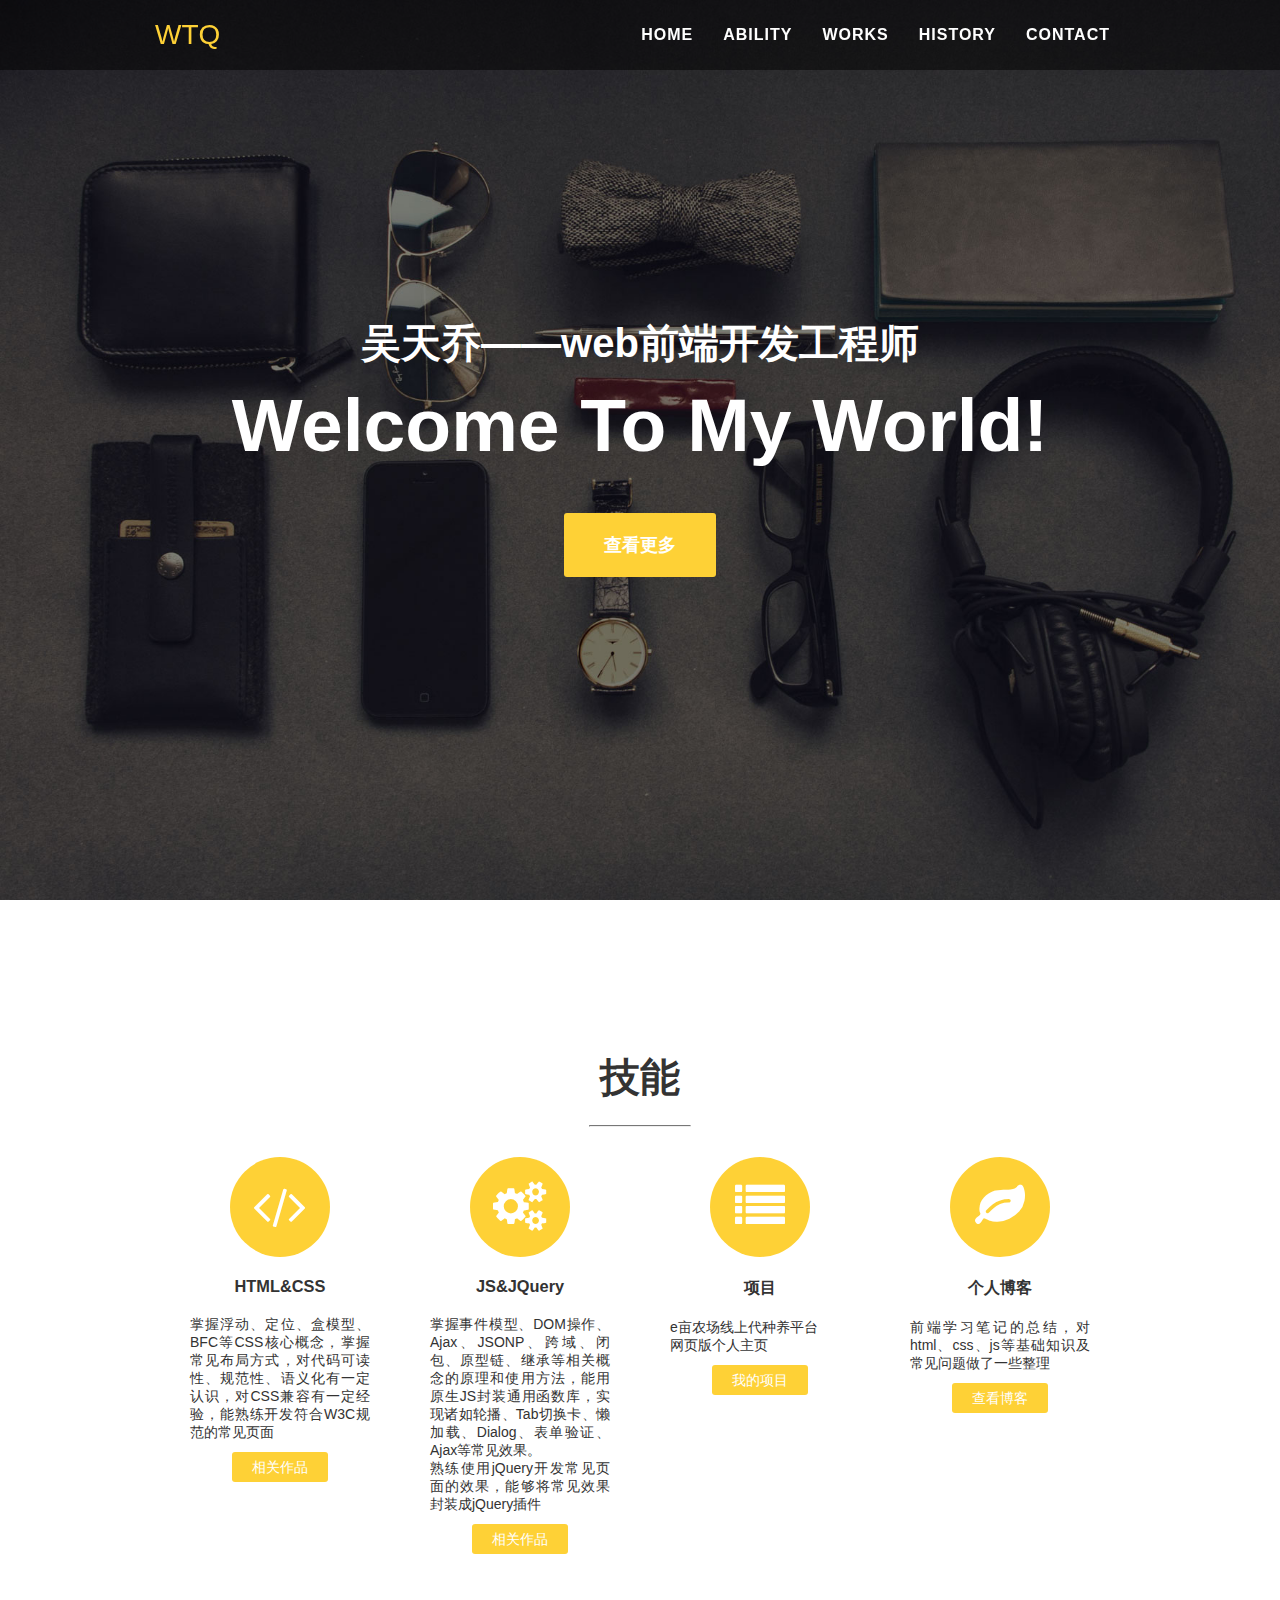
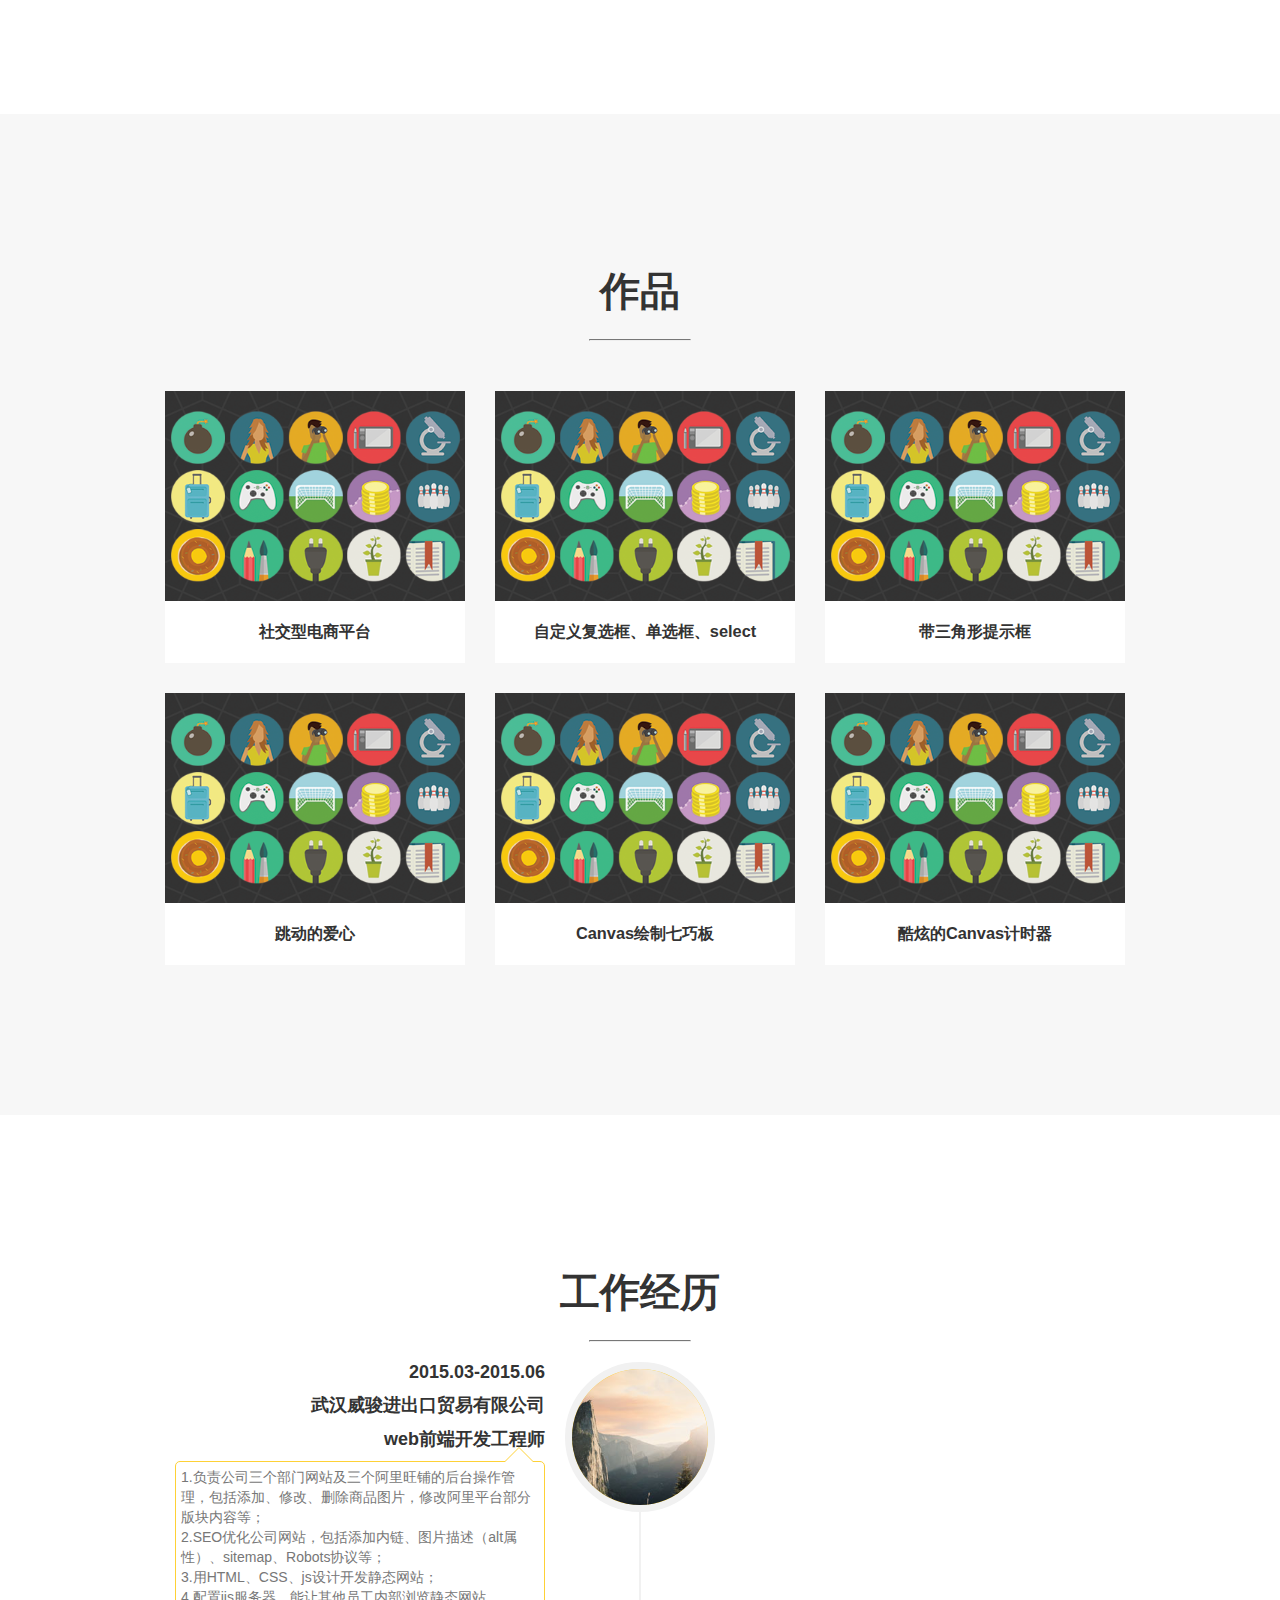
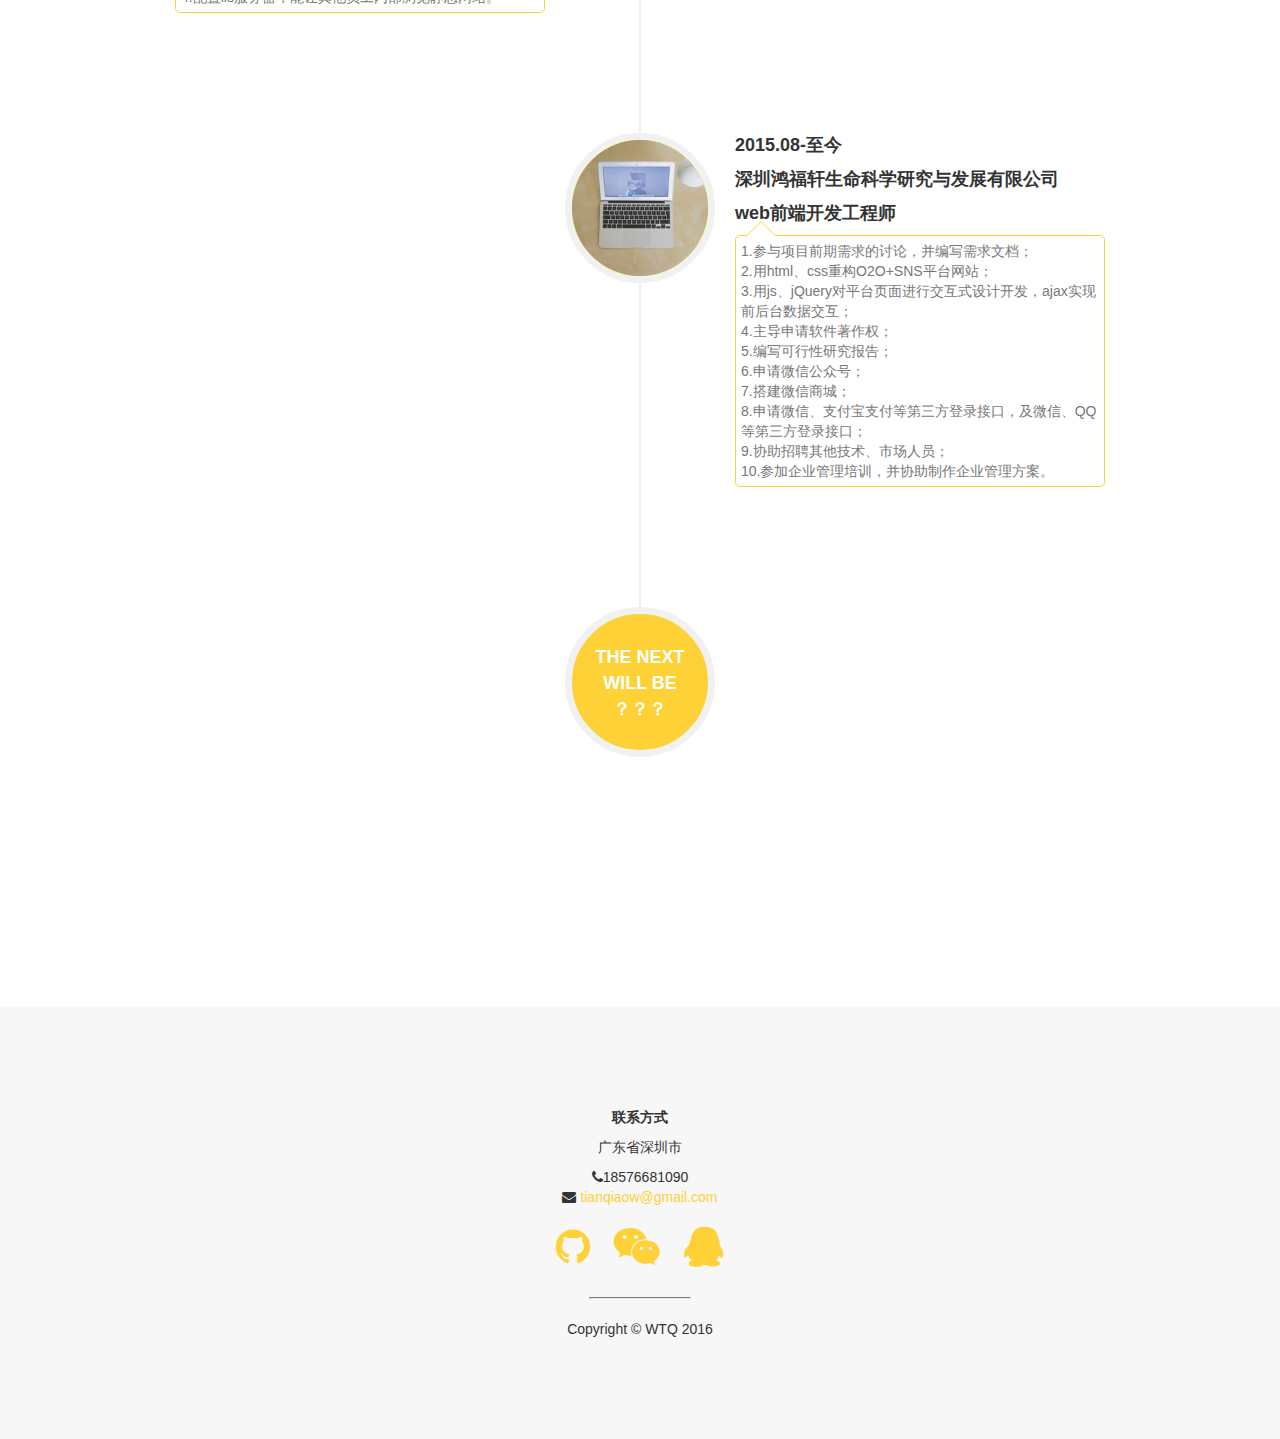
==== commit bd4dc380: "update html" ====
--- a/index.html
+++ b/index.html
@@ -110,7 +110,7 @@
 								<img src="images/roundicons.png" alt="">
 							</a>
 							<div class="works-caption">
-								<h3>自定义复选框、单选框、select样式</h3>
+								<h3>自定义复选框、单选框、select</h3>
 							</div>
 						</li>
 						<li>
--- a/css/main.css
+++ b/css/main.css
@@ -246,13 +246,8 @@
 
 .works-caption{
 	padding: 20px;
+	font-size: 14px;
 	background: #fff;
-}
-
-.works-caption>p{
-	font-size: 16px;
-	line-height: 20px;
-	color: #777;
 }
 
 .timeline{
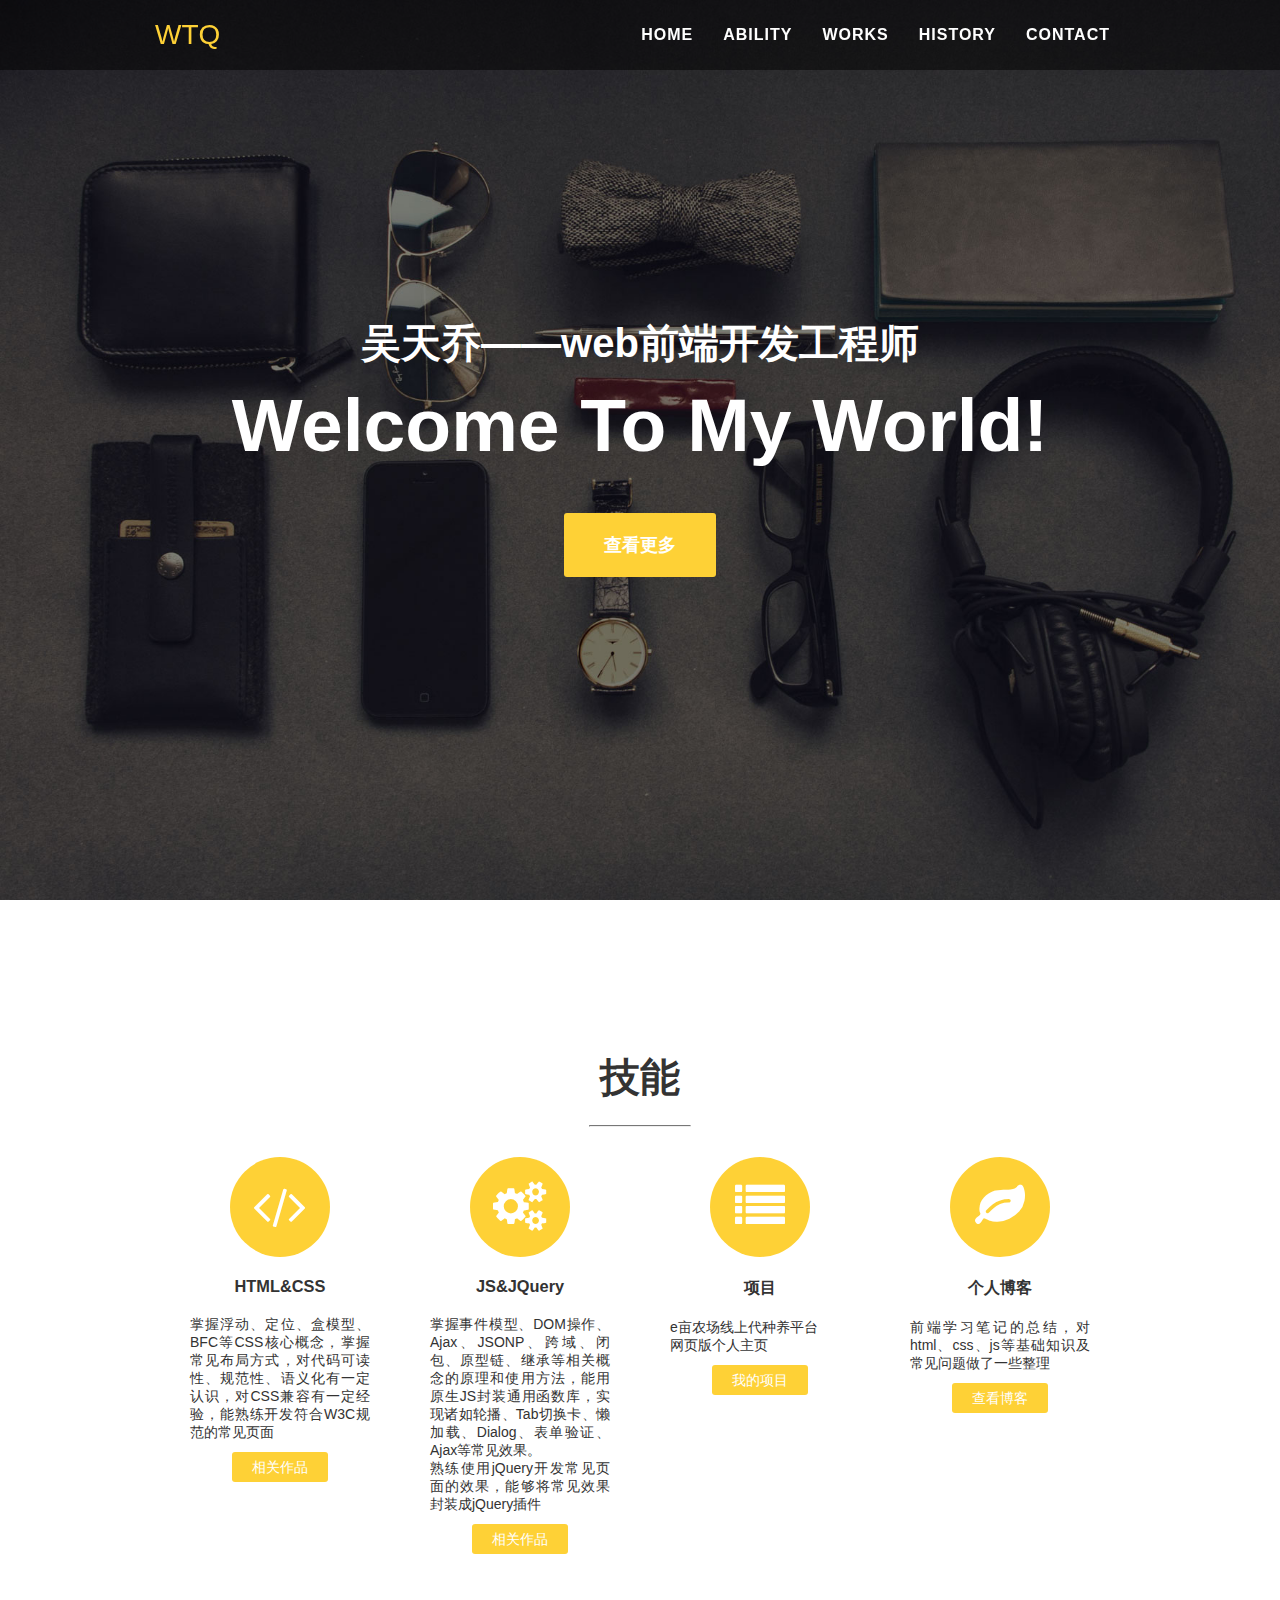
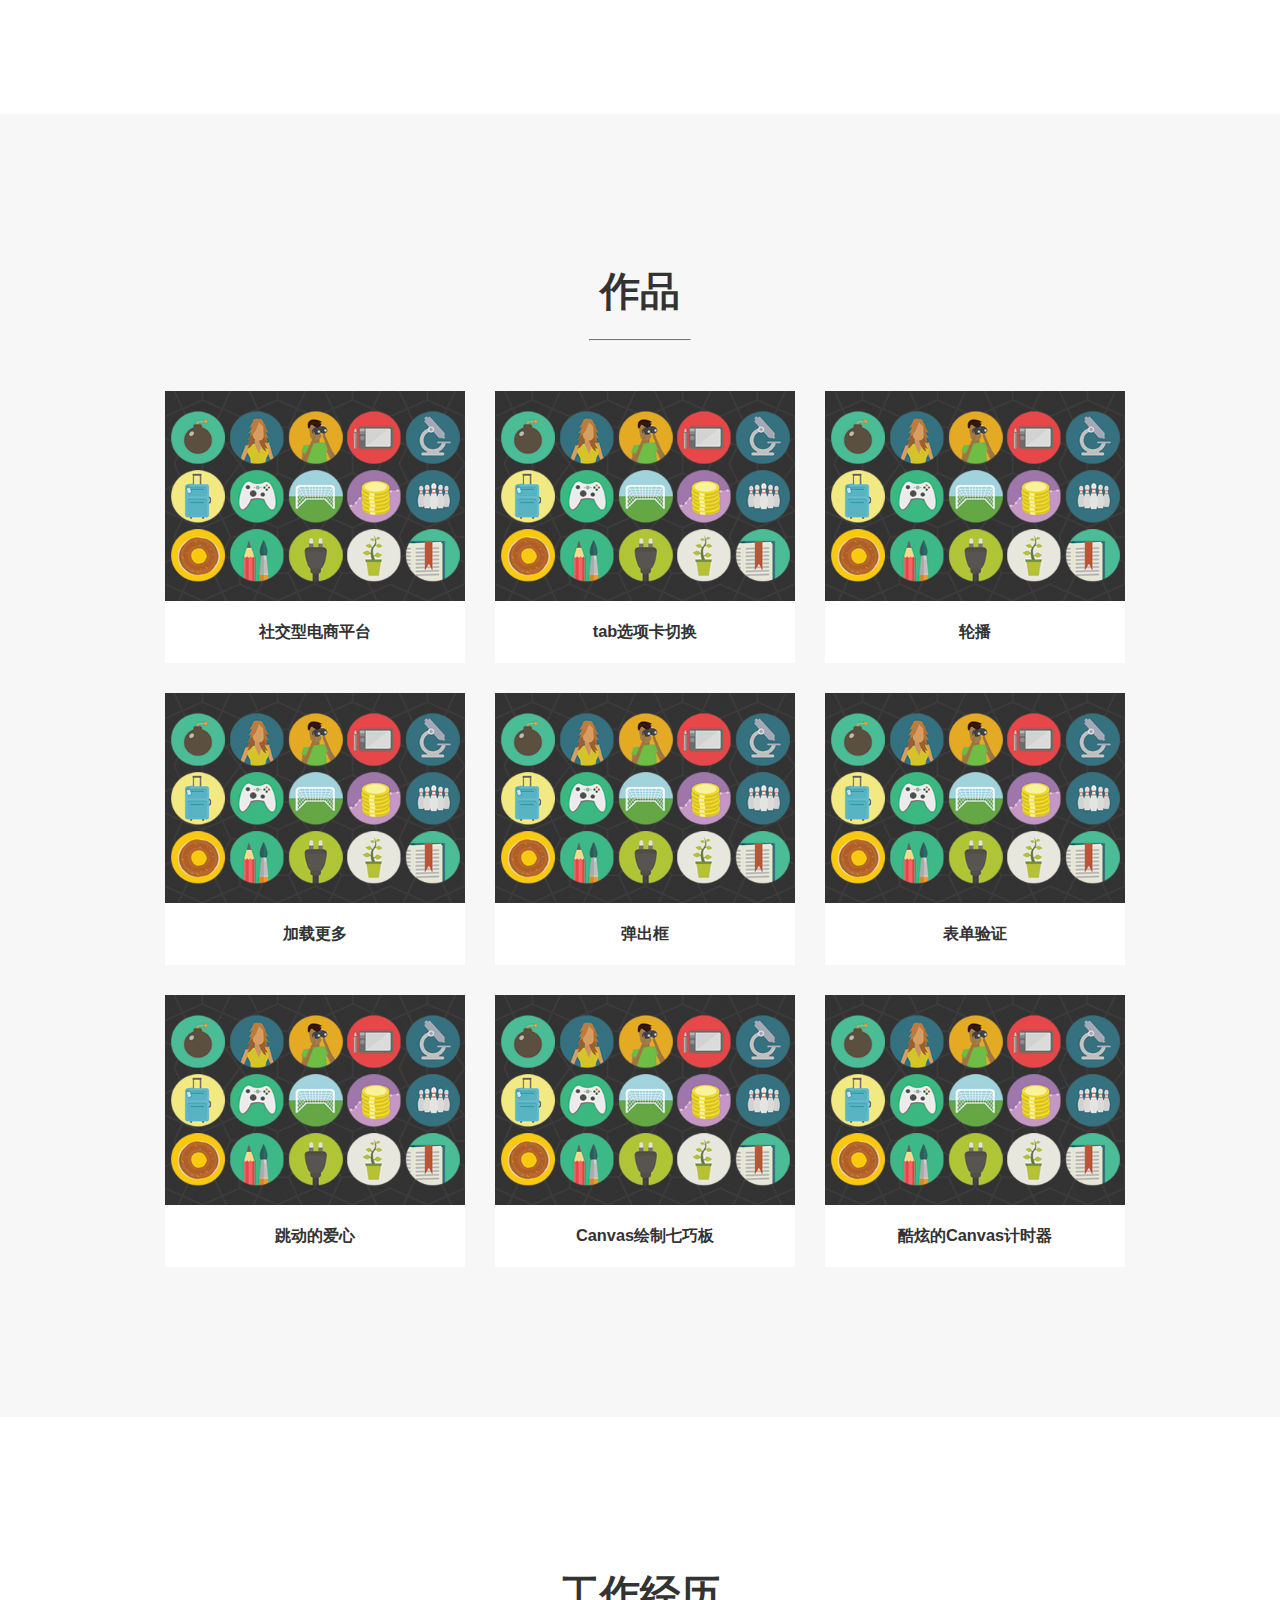
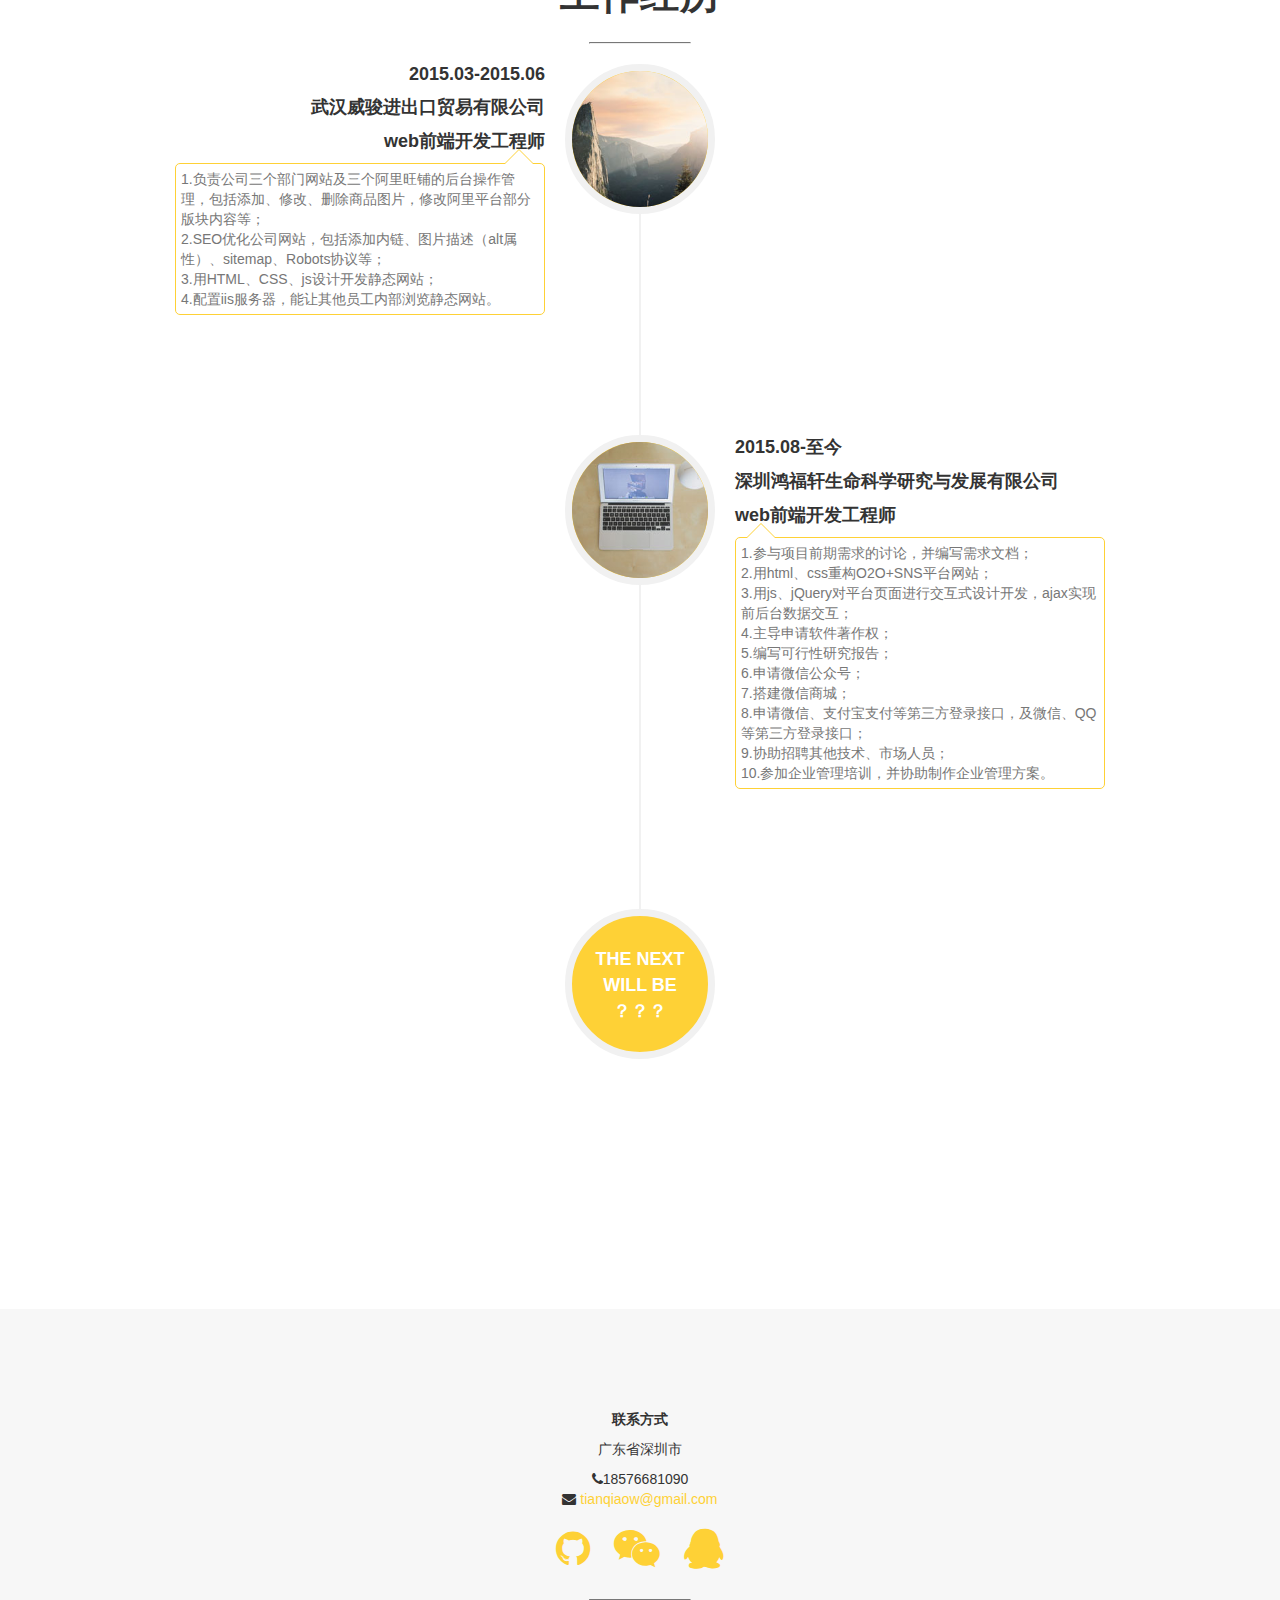
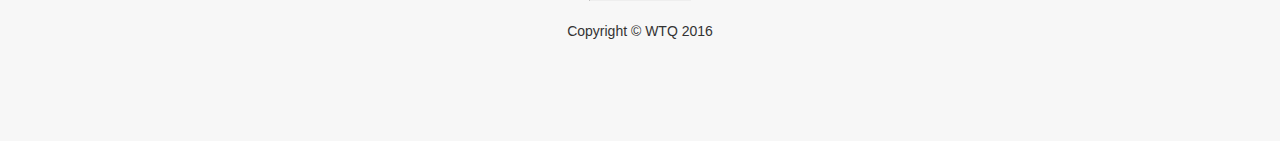
==== commit b0961600: "update" ====
--- a/index.html
+++ b/index.html
@@ -103,25 +103,58 @@
 							</div>
 						</li>
 						<li>
-							<a class="works-link" href="works/csseffect/form/form.html" target="_blank">
-								<div class="works-hover">
-									<span class="fa fa-plus"></span>
-								</div>
-								<img src="images/roundicons.png" alt="">
-							</a>
-							<div class="works-caption">
-								<h3>自定义复选框、单选框、select</h3>
-							</div>
-						</li>
-						<li>
-							<a class="works-link" href="works/csseffect/tooltip.html">
-								<div class="works-hover">
-									<span class="fa fa-plus"></span>
-								</div>
-								<img src="images/roundicons.png" alt="">
-							</a>
-							<div class="works-caption">
-								<h3>带三角形提示框</h3>
+							<a class="works-link" href="works/tab/tab.html" target="_blank">
+								<div class="works-hover">
+									<span class="fa fa-plus"></span>
+								</div>
+								<img src="images/roundicons.png" alt="">
+							</a>
+							<div class="works-caption">
+								<h3>tab选项卡切换</h3>
+							</div>
+						</li>
+						<li>
+							<a class="works-link" href="works/carousel/index.html">
+								<div class="works-hover">
+									<span class="fa fa-plus"></span>
+								</div>
+								<img src="images/roundicons.png" alt="">
+							</a>
+							<div class="works-caption">
+								<h3>轮播</h3>
+							</div>
+						</li>
+						<li>
+							<a class="works-link" href="works/loadmore/loadmore.html">
+								<div class="works-hover">
+									<span class="fa fa-plus"></span>
+								</div>
+								<img src="images/roundicons.png" alt="">
+							</a>
+							<div class="works-caption">
+								<h3>加载更多</h3>
+							</div>
+						</li>
+						<li>
+							<a class="works-link" href="works/dialog/dialog.html">
+								<div class="works-hover">
+									<span class="fa fa-plus"></span>
+								</div>
+								<img src="images/roundicons.png" alt="">
+							</a>
+							<div class="works-caption">
+								<h3>弹出框</h3>
+							</div>
+						</li>
+						<li>
+							<a class="works-link" href="works/form-validate/register.html">
+								<div class="works-hover">
+									<span class="fa fa-plus"></span>
+								</div>
+								<img src="images/roundicons.png" alt="">
+							</a>
+							<div class="works-caption">
+								<h3>表单验证</h3>
 							</div>
 						</li>
 						<li>
